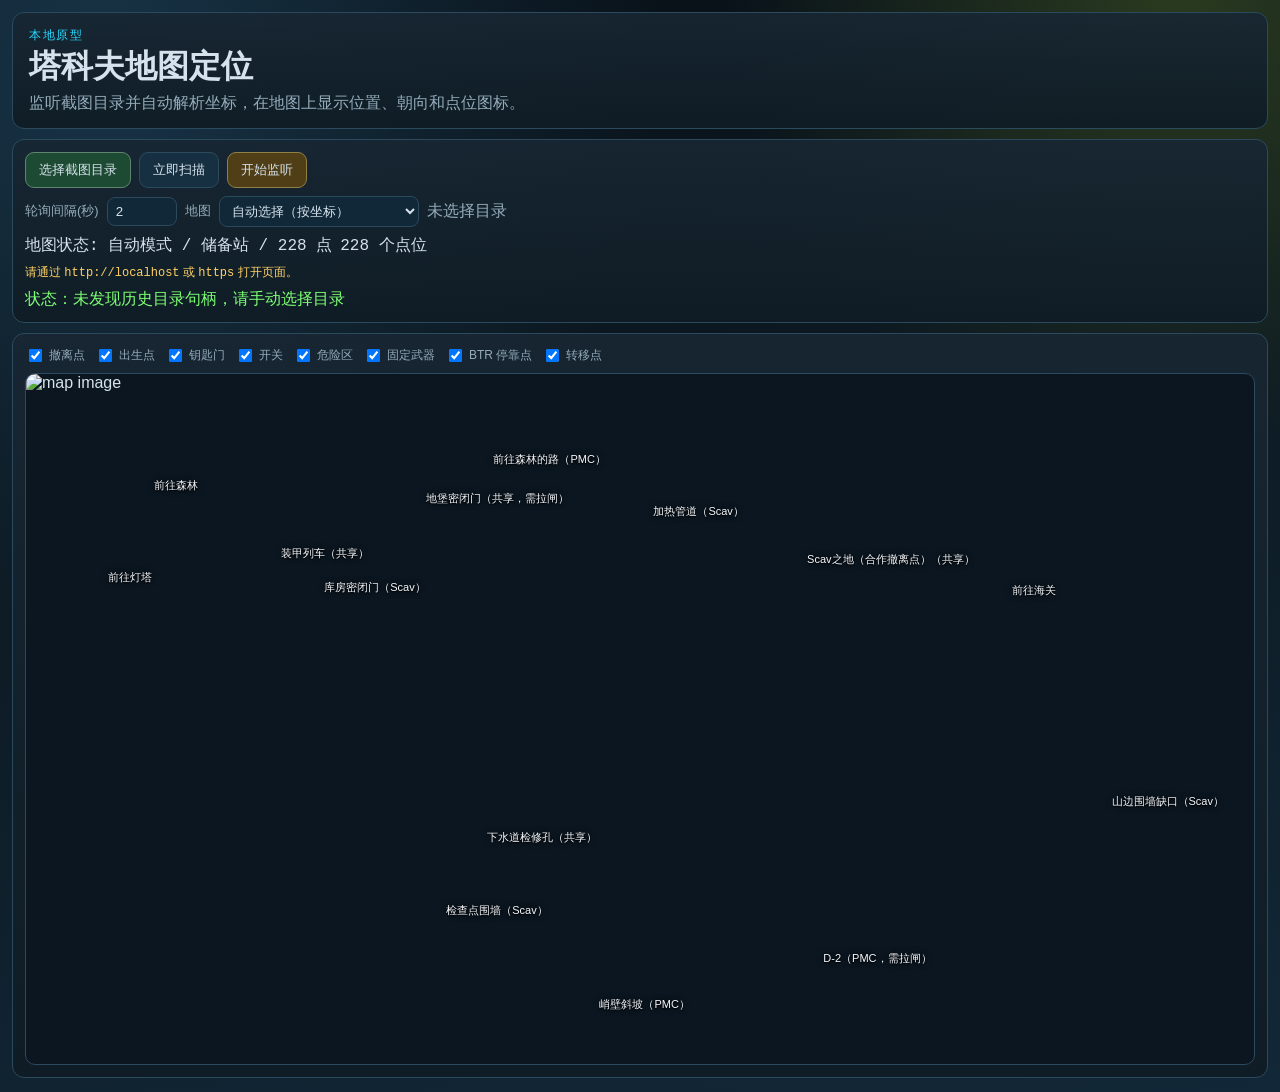
==== index.html @ 5690b66b "feat: add automated packaging and installer scripts" ====
<!doctype html>
<html lang="zh-CN">
  <head>
    <meta charset="UTF-8" />
    <meta name="viewport" content="width=device-width, initial-scale=1.0" />
    <title>塔科夫地图定位</title>
    <link rel="stylesheet" href="./styles.css" />
  </head>
  <body>
    <div class="backdrop"></div>
    <main class="app">
      <header class="hero panel">
        <p class="eyebrow">本地原型</p>
        <h1>塔科夫地图定位</h1>
        <p class="sub">监听截图目录并自动解析坐标，在地图上显示位置、朝向和点位图标。</p>
      </header>

      <section class="panel controls">
        <div class="control-row">
          <button id="pickDirBtn" class="btn btn-primary">选择截图目录</button>
          <button id="scanBtn" class="btn">立即扫描</button>
          <button id="watchBtn" class="btn btn-accent">开始监听</button>
        </div>
        <div class="control-row">
          <label class="interval-label" for="intervalInput">轮询间隔(秒)</label>
          <input id="intervalInput" class="interval-input" type="number" min="1" max="30" value="2" />
          <label class="interval-label" for="mapSelect">地图</label>
          <select id="mapSelect"></select>
          <span id="dirLabel" class="dir-label">未选择目录</span>
        </div>
        <div class="control-row">
          <span id="mapStatus" class="mono">地图状态：未加载</span>
          <span id="poiCount" class="mono">0 个点位</span>
        </div>
        <p class="hint">请通过 <code>http://localhost</code> 或 <code>https</code> 打开页面。</p>
        <p id="status" class="status">状态：等待初始化</p>
      </section>

      <section class="panel live-map-panel">
        <div class="overlay-controls">
          <label><input id="toggleExtracts" type="checkbox" checked /> 撤离点</label>
          <label><input id="toggleSpawns" type="checkbox" checked /> 出生点</label>
          <label><input id="toggleLocks" type="checkbox" checked /> 钥匙门</label>
          <label><input id="toggleSwitches" type="checkbox" checked /> 开关</label>
          <label><input id="toggleHazards" type="checkbox" checked /> 危险区</label>
          <label><input id="toggleStationary" type="checkbox" checked /> 固定武器</label>
          <label><input id="toggleBtr" type="checkbox" checked /> BTR 停靠点</label>
          <label><input id="toggleTransits" type="checkbox" checked /> 转移点</label>
        </div>

        <div class="map-viewport" id="mapViewport">
          <img id="mapImage" alt="map image" />
          <div id="poiLayer" class="poi-layer"></div>
          <div id="mapMarker" class="map-marker"></div>
          <div id="mapArrow" class="map-arrow"></div>
          <div id="mapNoData" class="map-no-data">暂无地图数据</div>
        </div>
      </section>
    </main>

    <script type="module" src="./app.js"></script>
  </body>
</html>
---- styles.css ----
:root {
  --bg-0: #081017;
  --bg-1: #0d1b24;
  --bg-2: #122737;
  --line: #2b4a5d;
  --text: #d6e3ed;
  --muted: #94acba;
  --accent: #7dff73;
  --accent-2: #2ad9ff;
  --warn: #ffd166;
  --danger: #ff6b6b;
}

* {
  box-sizing: border-box;
}

html,
body {
  margin: 0;
  min-height: 100%;
  background: radial-gradient(circle at 8% 6%, #183447 0%, transparent 36%),
    radial-gradient(circle at 92% 0%, #2a3a1f 0%, transparent 28%),
    linear-gradient(170deg, var(--bg-0), var(--bg-1) 46%, var(--bg-2));
  color: var(--text);
  font-family: "Segoe UI", "PingFang SC", "Microsoft YaHei", sans-serif;
}

code,
.mono {
  font-family: "Cascadia Mono", "Consolas", monospace;
}

.backdrop {
  position: fixed;
  inset: 0;
  pointer-events: none;
  background-image: linear-gradient(transparent 94%, rgba(255, 255, 255, 0.03) 100%);
  background-size: 100% 4px;
  opacity: 0.2;
}

.app {
  width: min(1600px, calc(100% - 24px));
  margin: 12px auto 14px;
  display: grid;
  gap: 10px;
}

.panel {
  border: 1px solid var(--line);
  border-radius: 12px;
  background: linear-gradient(180deg, rgba(23, 38, 50, 0.92), rgba(15, 28, 37, 0.95));
  padding: 12px;
}

.hero {
  padding: 14px 16px;
}

.eyebrow {
  margin: 0 0 4px;
  letter-spacing: 0.14em;
  text-transform: uppercase;
  font-size: 12px;
  color: var(--accent-2);
}

.hero h1 {
  margin: 0;
  font-size: clamp(20px, 2.6vw, 32px);
  line-height: 1.15;
}

.sub {
  margin: 8px 0 0;
  color: var(--muted);
}

.controls {
  display: grid;
  gap: 8px;
}

.control-row {
  display: flex;
  flex-wrap: wrap;
  gap: 8px;
  align-items: center;
}

.btn {
  border: 1px solid var(--line);
  border-radius: 9px;
  color: var(--text);
  background: #173041;
  padding: 8px 13px;
  cursor: pointer;
  transition: transform 0.18s ease, border-color 0.18s ease, background 0.18s ease;
}

.btn:hover {
  transform: translateY(-1px);
  border-color: #4d7288;
  background: #1d3d52;
}

.btn-primary {
  border-color: #5f856f;
  background: #1d4a33;
}

.btn-accent {
  border-color: #8f8045;
  background: #4f3e16;
}

.interval-label {
  color: var(--muted);
  font-size: 13px;
}

.interval-input,
#mapSelect {
  border: 1px solid var(--line);
  background: #102838;
  color: var(--text);
  border-radius: 8px;
  padding: 6px 8px;
}

.interval-input {
  width: 70px;
}

#mapSelect {
  min-width: 200px;
}

.dir-label {
  color: var(--muted);
  word-break: break-all;
}

.hint {
  margin: 0;
  color: var(--warn);
  font-size: 12px;
}

.status {
  margin: 0;
  color: var(--accent);
}

.live-map-panel {
  display: grid;
  gap: 8px;
}

.overlay-controls {
  display: flex;
  gap: 10px;
  align-items: center;
  flex-wrap: wrap;
  font-size: 12px;
  color: var(--muted);
}

.overlay-controls label {
  display: inline-flex;
  align-items: center;
  gap: 4px;
}

.map-viewport {
  position: relative;
  border: 1px solid var(--line);
  border-radius: 10px;
  overflow: hidden;
  width: 100%;
  aspect-ratio: 16 / 9;
  background: #0b1620;
}

#mapImage {
  width: 100%;
  height: 100%;
  display: block;
  object-fit: fill;
}

.poi-layer {
  position: absolute;
  inset: 0;
}

.poi-wrap {
  position: absolute;
  transform: translate(-50%, -50%);
  pointer-events: auto;
  z-index: 3;
}

.poi {
  width: 26px;
  height: 26px;
  background-size: contain;
  background-repeat: no-repeat;
  background-position: center;
  filter: drop-shadow(0 1px 2px rgba(0, 0, 0, 0.85));
  opacity: 0.98;
}

.poi.poi-small {
  width: 21px;
  height: 21px;
}

.poi-name {
  position: absolute;
  left: 50%;
  top: 27px;
  transform: translateX(-50%);
  white-space: nowrap;
  font-size: 11px;
  line-height: 1.2;
  color: #f5f8fc;
  text-shadow: 0 1px 1px #000, 0 0 6px #000;
  pointer-events: none;
}

.map-no-data {
  position: absolute;
  inset: 0;
  display: grid;
  place-content: center;
  color: var(--muted);
  background: linear-gradient(180deg, rgba(10, 22, 33, 0.65), rgba(10, 22, 33, 0.28));
  z-index: 5;
}

.map-marker,
.map-arrow {
  position: absolute;
  transform: translate(-50%, -50%);
  pointer-events: none;
  display: none;
  z-index: 4;
}

.map-marker {
  width: 20px;
  height: 20px;
  border-radius: 50%;
  background: #7dff73;
  border: 2px solid #0b1a0f;
  box-shadow: 0 0 0 2px rgba(125, 255, 115, 0.35);
}

.map-arrow {
  width: 0;
  height: 0;
  border-left: 10px solid transparent;
  border-right: 10px solid transparent;
  border-bottom: 28px solid #ffcc66;
  filter: drop-shadow(0 1px 4px rgba(0, 0, 0, 0.6));
}

@media (max-width: 980px) {
  .app {
    width: calc(100% - 14px);
    margin: 8px auto 10px;
    gap: 8px;
  }

  .panel {
    padding: 10px;
  }

  .poi {
    width: 24px;
    height: 24px;
  }

  .poi.poi-small {
    width: 19px;
    height: 19px;
  }

  .poi-name {
    font-size: 10px;
  }
}
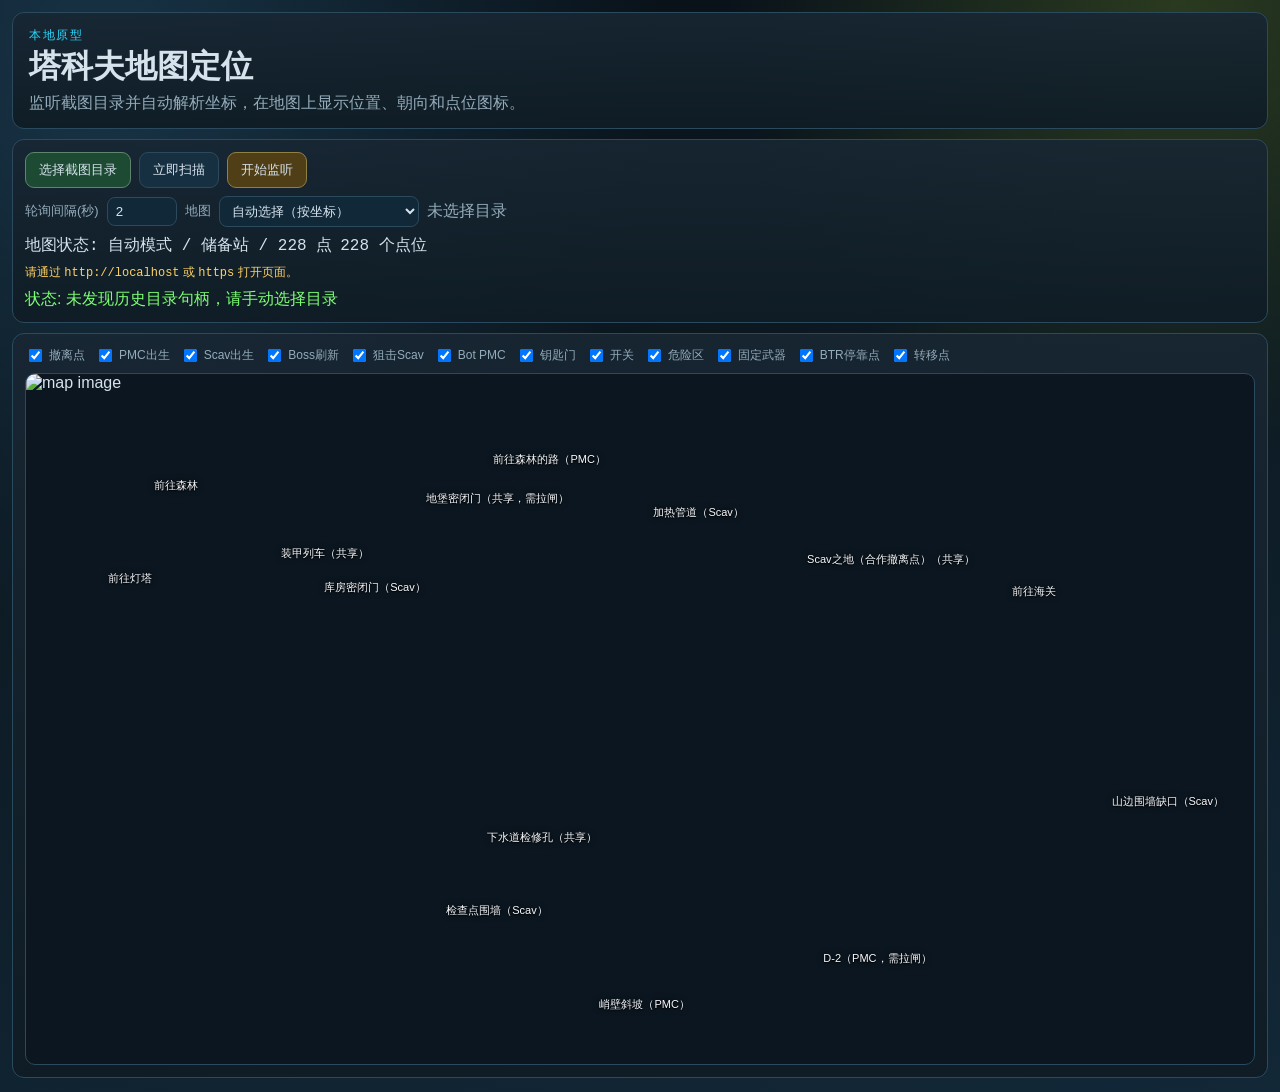
==== commit cd70b3e2: "chore: keep latest toolset and installer pipeline" ====
--- a/index.html
+++ b/index.html
@@ -29,30 +29,36 @@
           <span id="dirLabel" class="dir-label">未选择目录</span>
         </div>
         <div class="control-row">
-          <span id="mapStatus" class="mono">地图状态：未加载</span>
+          <span id="mapStatus" class="mono">地图状态: 未加载</span>
           <span id="poiCount" class="mono">0 个点位</span>
         </div>
         <p class="hint">请通过 <code>http://localhost</code> 或 <code>https</code> 打开页面。</p>
-        <p id="status" class="status">状态：等待初始化</p>
+        <p id="status" class="status">状态: 等待初始化</p>
       </section>
 
       <section class="panel live-map-panel">
         <div class="overlay-controls">
           <label><input id="toggleExtracts" type="checkbox" checked /> 撤离点</label>
-          <label><input id="toggleSpawns" type="checkbox" checked /> 出生点</label>
+          <label><input id="toggleSpawnPmc" type="checkbox" checked /> PMC出生</label>
+          <label><input id="toggleSpawnScav" type="checkbox" checked /> Scav出生</label>
+          <label><input id="toggleSpawnBoss" type="checkbox" checked /> Boss刷新</label>
+          <label><input id="toggleSpawnSniper" type="checkbox" checked /> 狙击Scav</label>
+          <label><input id="toggleSpawnRogue" type="checkbox" checked /> Bot PMC</label>
           <label><input id="toggleLocks" type="checkbox" checked /> 钥匙门</label>
           <label><input id="toggleSwitches" type="checkbox" checked /> 开关</label>
           <label><input id="toggleHazards" type="checkbox" checked /> 危险区</label>
           <label><input id="toggleStationary" type="checkbox" checked /> 固定武器</label>
-          <label><input id="toggleBtr" type="checkbox" checked /> BTR 停靠点</label>
+          <label><input id="toggleBtr" type="checkbox" checked /> BTR停靠点</label>
           <label><input id="toggleTransits" type="checkbox" checked /> 转移点</label>
         </div>
 
         <div class="map-viewport" id="mapViewport">
-          <img id="mapImage" alt="map image" />
-          <div id="poiLayer" class="poi-layer"></div>
-          <div id="mapMarker" class="map-marker"></div>
-          <div id="mapArrow" class="map-arrow"></div>
+          <div id="mapCanvas" class="map-canvas">
+            <img id="mapImage" alt="map image" />
+            <div id="poiLayer" class="poi-layer"></div>
+            <div id="mapMarker" class="map-marker"></div>
+            <div id="mapArrow" class="map-arrow"></div>
+          </div>
           <div id="mapNoData" class="map-no-data">暂无地图数据</div>
         </div>
       </section>
--- a/styles.css
+++ b/styles.css
@@ -181,6 +181,24 @@
   width: 100%;
   aspect-ratio: 16 / 9;
   background: #0b1620;
+  touch-action: none;
+  cursor: default;
+  user-select: none;
+}
+
+.map-viewport.can-drag {
+  cursor: grab;
+}
+
+.map-viewport.is-dragging {
+  cursor: grabbing;
+}
+
+.map-canvas {
+  position: absolute;
+  inset: 0;
+  transform-origin: 0 0;
+  will-change: transform;
 }
 
 #mapImage {
@@ -188,6 +206,7 @@
   height: 100%;
   display: block;
   object-fit: fill;
+  -webkit-user-drag: none;
 }
 
 .poi-layer {
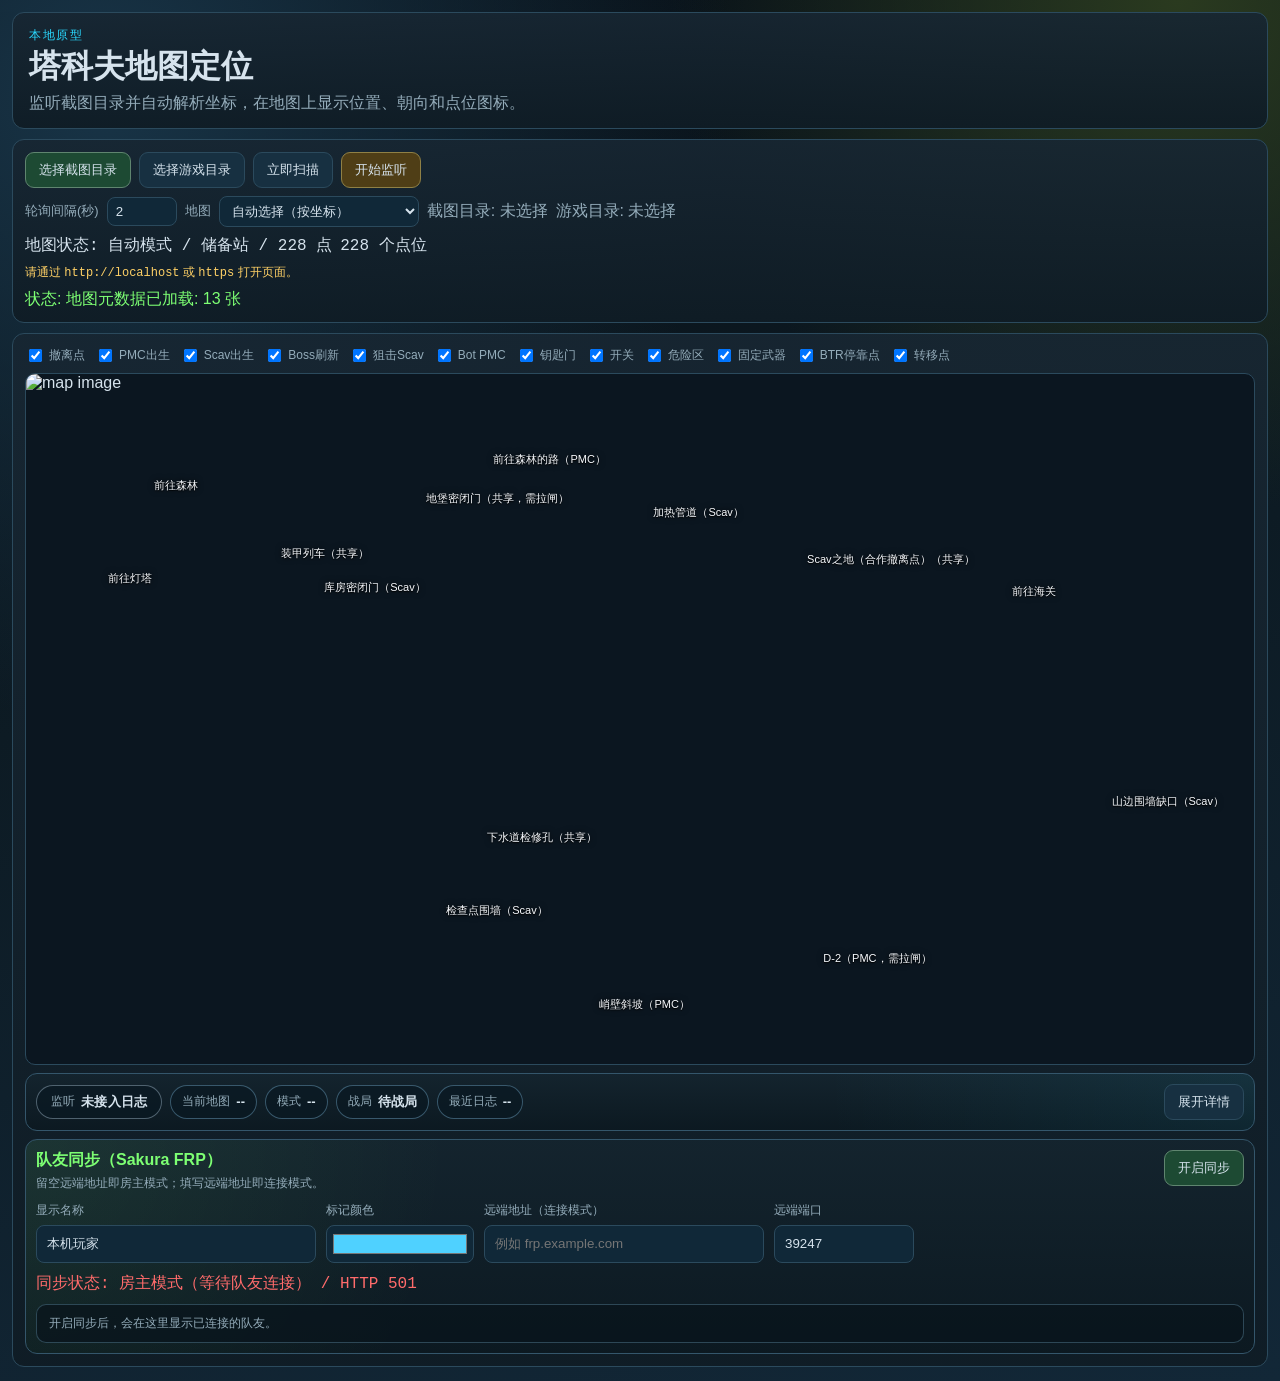
==== commit e30d9922: "feat: update app and bundle embedded runtime" ====
--- a/index.html
+++ b/index.html
@@ -18,6 +18,7 @@
       <section class="panel controls">
         <div class="control-row">
           <button id="pickDirBtn" class="btn btn-primary">选择截图目录</button>
+          <button id="pickGameDirBtn" class="btn">选择游戏目录</button>
           <button id="scanBtn" class="btn">立即扫描</button>
           <button id="watchBtn" class="btn btn-accent">开始监听</button>
         </div>
@@ -26,7 +27,8 @@
           <input id="intervalInput" class="interval-input" type="number" min="1" max="30" value="2" />
           <label class="interval-label" for="mapSelect">地图</label>
           <select id="mapSelect"></select>
-          <span id="dirLabel" class="dir-label">未选择目录</span>
+          <span id="dirLabel" class="dir-label">截图目录: 未选择</span>
+          <span id="gameDirLabel" class="dir-label">游戏目录: 未选择</span>
         </div>
         <div class="control-row">
           <span id="mapStatus" class="mono">地图状态: 未加载</span>
@@ -56,11 +58,72 @@
           <div id="mapCanvas" class="map-canvas">
             <img id="mapImage" alt="map image" />
             <div id="poiLayer" class="poi-layer"></div>
+            <div id="peerLayer" class="peer-layer"></div>
             <div id="mapMarker" class="map-marker"></div>
             <div id="mapArrow" class="map-arrow"></div>
+            <div id="mapSelfName" class="map-self-name"></div>
           </div>
           <div id="mapNoData" class="map-no-data">暂无地图数据</div>
         </div>
+
+        <section id="raidInfoBar" class="raid-info-bar panel panel-inner">
+          <div class="raid-info-summary-wrap">
+            <div id="raidSummary" class="raid-info-summary"></div>
+            <button id="raidToggleBtn" class="btn raid-toggle-btn" type="button" aria-expanded="false">
+              展开详情
+            </button>
+          </div>
+          <div id="raidDetails" class="raid-info-details" hidden>
+            <div class="raid-info-grid">
+              <section class="raid-card">
+                <h2>当前战局</h2>
+                <div id="raidCurrentInfo" class="raid-detail-list"></div>
+              </section>
+              <section class="raid-card">
+                <h2>关键计时</h2>
+                <div id="raidTimingInfo" class="raid-detail-list"></div>
+              </section>
+              <section class="raid-card raid-events-card">
+                <h2>最近事件</h2>
+                <div id="raidEvents" class="raid-events"></div>
+              </section>
+            </div>
+          </div>
+        </section>
+
+        <section id="syncPanel" class="sync-panel panel panel-inner">
+          <div class="sync-panel-head">
+            <div>
+              <h2>队友同步（Sakura FRP）</h2>
+              <p class="sync-panel-sub">留空远端地址即房主模式；填写远端地址即连接模式。</p>
+            </div>
+            <button id="syncToggleBtn" class="btn btn-primary" type="button">开启同步</button>
+          </div>
+          <div class="sync-panel-controls">
+            <label class="sync-field">
+              <span>显示名称</span>
+              <input id="syncNameInput" type="text" maxlength="24" placeholder="输入你的名称" />
+            </label>
+            <label class="sync-field sync-field-color">
+              <span>标记颜色</span>
+              <input id="syncColorInput" type="color" value="#4fd1ff" />
+            </label>
+            <label class="sync-field">
+              <span>远端地址（连接模式）</span>
+              <input id="syncRemoteHostInput" type="text" maxlength="128" placeholder="例如 frp.example.com" />
+            </label>
+            <label class="sync-field sync-field-port">
+              <span>远端端口</span>
+              <input id="syncRemotePortInput" type="number" min="1" max="65535" value="39247" />
+            </label>
+          </div>
+          <div class="sync-panel-status-row">
+            <span id="syncStatus" class="mono">同步状态: 未开启</span>
+          </div>
+          <div id="syncPeerList" class="sync-peer-list">
+            <div class="sync-empty">暂无队友在线</div>
+          </div>
+        </section>
       </section>
     </main>
 
--- a/styles.css
+++ b/styles.css
@@ -158,6 +158,10 @@
   gap: 8px;
 }
 
+.panel-inner {
+  padding: 10px;
+}
+
 .overlay-controls {
   display: flex;
   gap: 10px;
@@ -214,6 +218,12 @@
   inset: 0;
 }
 
+.peer-layer {
+  position: absolute;
+  inset: 0;
+  pointer-events: none;
+}
+
 .poi-wrap {
   position: absolute;
   transform: translate(-50%, -50%);
@@ -265,25 +275,397 @@
   transform: translate(-50%, -50%);
   pointer-events: none;
   display: none;
+  z-index: 5;
+}
+
+.map-self-name {
+  position: absolute;
+  transform: translate(-50%, 0);
+  display: none;
+  z-index: 6;
+  padding: 2px 8px;
+  border-radius: 999px;
+  background: rgba(7, 18, 26, 0.84);
+  border: 1px solid rgba(125, 147, 162, 0.4);
+  color: #f5f8fc;
+  font-size: 11px;
+  line-height: 1.2;
+  white-space: nowrap;
+  text-shadow: 0 1px 1px #000;
+}
+
+.map-marker {
+  width: 24px;
+  height: 24px;
+  border-radius: 50%;
+  background: var(--player-marker-color, #7dff73);
+  border: 2px solid #0b1a0f;
+  box-shadow: 0 0 0 3px var(--player-marker-glow, rgba(125, 255, 115, 0.35));
+}
+
+.map-arrow {
+  width: 0;
+  height: 0;
+  border-left: 11px solid transparent;
+  border-right: 11px solid transparent;
+  border-bottom: 30px solid var(--player-arrow-color, #ffcc66);
+  filter: drop-shadow(0 1px 4px rgba(0, 0, 0, 0.6));
+}
+
+.peer-wrap {
+  position: absolute;
+  transform: translate(-50%, -50%);
   z-index: 4;
 }
 
-.map-marker {
-  width: 20px;
-  height: 20px;
+.peer-marker {
+  width: 22px;
+  height: 22px;
   border-radius: 50%;
-  background: #7dff73;
-  border: 2px solid #0b1a0f;
-  box-shadow: 0 0 0 2px rgba(125, 255, 115, 0.35);
-}
-
-.map-arrow {
+  border: 2px solid rgba(8, 16, 23, 0.95);
+  box-shadow: 0 0 0 3px rgba(255, 255, 255, 0.16);
+}
+
+.peer-arrow {
+  position: absolute;
+  left: 50%;
+  top: 50%;
   width: 0;
   height: 0;
   border-left: 10px solid transparent;
   border-right: 10px solid transparent;
-  border-bottom: 28px solid #ffcc66;
-  filter: drop-shadow(0 1px 4px rgba(0, 0, 0, 0.6));
+  border-bottom: 26px solid currentColor;
+  transform-origin: 50% 64%;
+  filter: drop-shadow(0 1px 3px rgba(0, 0, 0, 0.72));
+}
+
+.peer-name {
+  position: absolute;
+  left: 50%;
+  top: 30px;
+  transform: translateX(-50%);
+  padding: 2px 8px;
+  border-radius: 999px;
+  background: rgba(7, 18, 26, 0.84);
+  border: 1px solid rgba(125, 147, 162, 0.36);
+  color: #f5f8fc;
+  font-size: 11px;
+  line-height: 1.25;
+  white-space: nowrap;
+  text-shadow: 0 1px 1px #000;
+}
+
+.raid-info-bar {
+  display: grid;
+  gap: 10px;
+  border-color: #34566b;
+  background:
+    radial-gradient(circle at top right, rgba(42, 217, 255, 0.08), transparent 35%),
+    linear-gradient(180deg, rgba(20, 36, 46, 0.96), rgba(12, 25, 33, 0.98));
+}
+
+.raid-info-summary-wrap {
+  display: flex;
+  align-items: center;
+  gap: 10px;
+  justify-content: space-between;
+}
+
+.raid-info-summary {
+  display: flex;
+  flex: 1;
+  flex-wrap: wrap;
+  gap: 8px;
+}
+
+.raid-pill {
+  display: inline-flex;
+  align-items: center;
+  gap: 6px;
+  min-height: 34px;
+  padding: 7px 11px;
+  border: 1px solid rgba(71, 110, 132, 0.75);
+  border-radius: 999px;
+  background: rgba(10, 25, 34, 0.68);
+  color: var(--text);
+}
+
+.raid-pill-label {
+  color: var(--muted);
+  font-size: 12px;
+}
+
+.raid-pill-value {
+  font-size: 13px;
+  font-weight: 600;
+}
+
+.raid-pill-status {
+  padding-inline: 14px;
+}
+
+.raid-pill-status .raid-pill-value {
+  letter-spacing: 0.02em;
+}
+
+.raid-info-bar.status-not-connected .raid-pill-status {
+  border-color: rgba(125, 147, 162, 0.6);
+}
+
+.raid-info-bar.status-listening .raid-pill-status {
+  border-color: rgba(42, 217, 255, 0.7);
+  box-shadow: inset 0 0 0 1px rgba(42, 217, 255, 0.18);
+}
+
+.raid-info-bar.status-active .raid-pill-status {
+  border-color: rgba(125, 255, 115, 0.75);
+  box-shadow: inset 0 0 0 1px rgba(125, 255, 115, 0.2);
+}
+
+.raid-info-bar.status-ended .raid-pill-status {
+  border-color: rgba(255, 209, 102, 0.75);
+  box-shadow: inset 0 0 0 1px rgba(255, 209, 102, 0.2);
+}
+
+.raid-info-bar.status-error .raid-pill-status {
+  border-color: rgba(255, 107, 107, 0.8);
+  box-shadow: inset 0 0 0 1px rgba(255, 107, 107, 0.2);
+}
+
+.raid-toggle-btn {
+  white-space: nowrap;
+}
+
+.raid-info-details {
+  border-top: 1px solid rgba(58, 88, 105, 0.7);
+  padding-top: 10px;
+}
+
+.raid-info-grid {
+  display: grid;
+  gap: 10px;
+  grid-template-columns: repeat(3, minmax(0, 1fr));
+}
+
+.raid-card {
+  min-width: 0;
+  border: 1px solid rgba(51, 79, 94, 0.88);
+  border-radius: 10px;
+  padding: 12px;
+  background: rgba(10, 21, 29, 0.78);
+}
+
+.raid-card h2 {
+  margin: 0 0 10px;
+  font-size: 14px;
+  color: var(--accent-2);
+}
+
+.raid-detail-list {
+  display: grid;
+  gap: 9px;
+}
+
+.raid-detail-row {
+  display: flex;
+  justify-content: space-between;
+  gap: 14px;
+  border-bottom: 1px dashed rgba(62, 91, 107, 0.55);
+  padding-bottom: 6px;
+}
+
+.raid-detail-row:last-child {
+  border-bottom: 0;
+  padding-bottom: 0;
+}
+
+.raid-detail-label {
+  color: var(--muted);
+  font-size: 12px;
+}
+
+.raid-detail-value {
+  color: var(--text);
+  font-size: 13px;
+  text-align: right;
+  word-break: break-word;
+}
+
+.raid-events-card {
+  grid-column: span 1;
+}
+
+.raid-events {
+  display: grid;
+  gap: 8px;
+}
+
+.raid-event {
+  display: grid;
+  gap: 4px;
+  border-left: 2px solid rgba(42, 217, 255, 0.6);
+  padding-left: 10px;
+}
+
+.raid-event-head {
+  display: flex;
+  align-items: baseline;
+  justify-content: space-between;
+  gap: 10px;
+}
+
+.raid-event-title {
+  color: #f5f8fc;
+  font-size: 13px;
+  font-weight: 600;
+}
+
+.raid-event-time {
+  color: var(--muted);
+  font-size: 11px;
+  white-space: nowrap;
+}
+
+.raid-event-detail {
+  color: var(--muted);
+  font-size: 12px;
+  line-height: 1.45;
+  word-break: break-word;
+}
+
+.raid-empty {
+  color: var(--muted);
+  font-size: 12px;
+}
+
+.sync-panel {
+  display: grid;
+  gap: 10px;
+  border-color: #34566b;
+  background:
+    radial-gradient(circle at top left, rgba(125, 255, 115, 0.08), transparent 34%),
+    linear-gradient(180deg, rgba(20, 36, 46, 0.96), rgba(12, 25, 33, 0.98));
+}
+
+.sync-panel-head {
+  display: flex;
+  justify-content: space-between;
+  gap: 12px;
+  align-items: flex-start;
+}
+
+.sync-panel-head h2 {
+  margin: 0;
+  font-size: 16px;
+  color: var(--accent);
+}
+
+.sync-panel-sub {
+  margin: 4px 0 0;
+  color: var(--muted);
+  font-size: 12px;
+}
+
+.sync-panel-controls {
+  display: flex;
+  flex-wrap: wrap;
+  gap: 10px;
+}
+
+.sync-field {
+  display: grid;
+  gap: 6px;
+  min-width: min(280px, 100%);
+  color: var(--muted);
+  font-size: 12px;
+}
+
+.sync-field input {
+  border: 1px solid var(--line);
+  background: #102838;
+  color: var(--text);
+  border-radius: 8px;
+  padding: 8px 10px;
+  min-height: 38px;
+}
+
+.sync-field-color {
+  min-width: 148px;
+}
+
+.sync-field-color input {
+  padding: 4px;
+  width: 100%;
+}
+
+.sync-field-port {
+  min-width: 140px;
+}
+
+.sync-panel-status-row {
+  display: flex;
+  flex-wrap: wrap;
+  gap: 8px;
+  align-items: center;
+}
+
+.sync-peer-list {
+  display: grid;
+  gap: 8px;
+}
+
+.sync-peer-row,
+.sync-empty {
+  border: 1px solid rgba(51, 79, 94, 0.88);
+  border-radius: 10px;
+  background: rgba(10, 21, 29, 0.78);
+  padding: 10px 12px;
+}
+
+.sync-peer-row {
+  display: flex;
+  justify-content: space-between;
+  gap: 12px;
+  align-items: center;
+}
+
+.sync-peer-main {
+  display: flex;
+  gap: 10px;
+  align-items: center;
+  min-width: 0;
+}
+
+.sync-peer-swatch {
+  width: 16px;
+  height: 16px;
+  border-radius: 50%;
+  border: 1px solid rgba(255, 255, 255, 0.28);
+  flex: 0 0 auto;
+}
+
+.sync-peer-name-block {
+  display: grid;
+  gap: 2px;
+  min-width: 0;
+}
+
+.sync-peer-name {
+  font-size: 14px;
+  font-weight: 600;
+  color: #f5f8fc;
+}
+
+.sync-peer-meta,
+.sync-empty {
+  font-size: 12px;
+  color: var(--muted);
+}
+
+.sync-peer-side {
+  text-align: right;
+  font-size: 12px;
+  color: var(--muted);
 }
 
 @media (max-width: 980px) {
@@ -310,4 +692,49 @@
   .poi-name {
     font-size: 10px;
   }
-}
+
+  .peer-name {
+    font-size: 10px;
+  }
+
+  .map-self-name {
+    font-size: 10px;
+  }
+
+  .raid-info-summary-wrap {
+    flex-direction: column;
+    align-items: stretch;
+  }
+
+  .raid-toggle-btn {
+    width: 100%;
+  }
+
+  .raid-info-grid {
+    grid-template-columns: 1fr;
+  }
+
+  .raid-detail-row,
+  .raid-event-head {
+    flex-direction: column;
+    align-items: flex-start;
+  }
+
+  .raid-detail-value {
+    text-align: left;
+  }
+
+  .sync-panel-head,
+  .sync-peer-row {
+    flex-direction: column;
+    align-items: stretch;
+  }
+
+  .sync-field {
+    min-width: 100%;
+  }
+
+  .sync-peer-side {
+    text-align: left;
+  }
+}
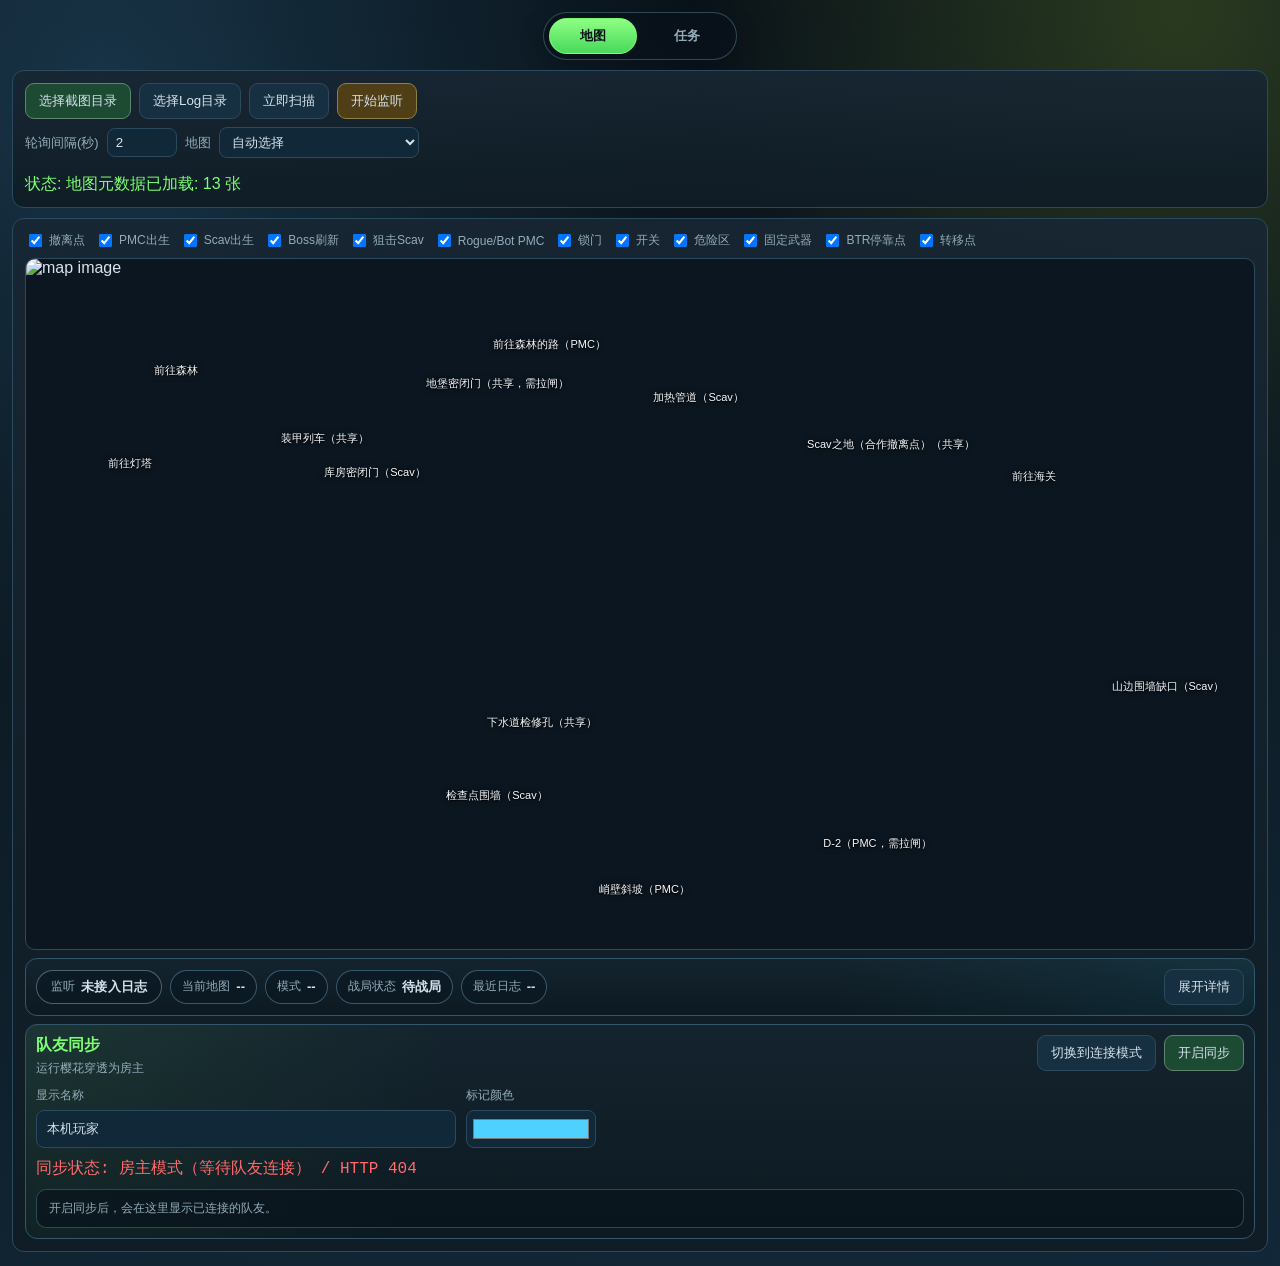
==== commit fb51a591: "add core webmap features" ====
--- a/index.html
+++ b/index.html
@@ -9,122 +9,160 @@
   <body>
     <div class="backdrop"></div>
     <main class="app">
-      <header class="hero panel">
-        <p class="eyebrow">本地原型</p>
-        <h1>塔科夫地图定位</h1>
-        <p class="sub">监听截图目录并自动解析坐标，在地图上显示位置、朝向和点位图标。</p>
-      </header>
+      <nav class="main-tabs" aria-label="主功能切换">
+        <button id="mapTabBtn" class="main-tab is-active" type="button" data-view="map">地图</button>
+        <button id="taskTabBtn" class="main-tab" type="button" data-view="tasks">任务</button>
+      </nav>
 
-      <section class="panel controls">
-        <div class="control-row">
-          <button id="pickDirBtn" class="btn btn-primary">选择截图目录</button>
-          <button id="pickGameDirBtn" class="btn">选择游戏目录</button>
-          <button id="scanBtn" class="btn">立即扫描</button>
-          <button id="watchBtn" class="btn btn-accent">开始监听</button>
-        </div>
-        <div class="control-row">
-          <label class="interval-label" for="intervalInput">轮询间隔(秒)</label>
-          <input id="intervalInput" class="interval-input" type="number" min="1" max="30" value="2" />
-          <label class="interval-label" for="mapSelect">地图</label>
-          <select id="mapSelect"></select>
-          <span id="dirLabel" class="dir-label">截图目录: 未选择</span>
-          <span id="gameDirLabel" class="dir-label">游戏目录: 未选择</span>
-        </div>
-        <div class="control-row">
-          <span id="mapStatus" class="mono">地图状态: 未加载</span>
-          <span id="poiCount" class="mono">0 个点位</span>
-        </div>
-        <p class="hint">请通过 <code>http://localhost</code> 或 <code>https</code> 打开页面。</p>
-        <p id="status" class="status">状态: 等待初始化</p>
-      </section>
+      <div id="mapView" class="app-view">
+        <section class="panel controls">
+          <div class="control-row">
+            <button id="pickDirBtn" class="btn btn-primary">选择截图目录</button>
+            <button id="pickGameDirBtn" class="btn">选择Log目录</button>
+            <button id="scanBtn" class="btn">立即扫描</button>
+            <button id="watchBtn" class="btn btn-accent">开始监听</button>
+          </div>
+          <div class="control-row">
+            <label class="interval-label" for="intervalInput">轮询间隔(秒)</label>
+            <input id="intervalInput" class="interval-input" type="number" min="1" max="30" value="2" />
+            <label class="interval-label" for="mapSelect">地图</label>
+            <select id="mapSelect"></select>
+            <span id="dirLabel" class="dir-label">未选择</span>
+            <span id="gameDirLabel" class="dir-label">未选择</span>
+          </div>
+          <div class="control-row">
+            <span id="mapStatus" class="mono">地图状态: 未加载</span>
+            <span id="poiCount" class="mono">0 个点位</span>
+          </div>
+          <p id="status" class="status">状态: 等待初始化</p>
+        </section>
 
-      <section class="panel live-map-panel">
-        <div class="overlay-controls">
-          <label><input id="toggleExtracts" type="checkbox" checked /> 撤离点</label>
-          <label><input id="toggleSpawnPmc" type="checkbox" checked /> PMC出生</label>
-          <label><input id="toggleSpawnScav" type="checkbox" checked /> Scav出生</label>
-          <label><input id="toggleSpawnBoss" type="checkbox" checked /> Boss刷新</label>
-          <label><input id="toggleSpawnSniper" type="checkbox" checked /> 狙击Scav</label>
-          <label><input id="toggleSpawnRogue" type="checkbox" checked /> Bot PMC</label>
-          <label><input id="toggleLocks" type="checkbox" checked /> 钥匙门</label>
-          <label><input id="toggleSwitches" type="checkbox" checked /> 开关</label>
-          <label><input id="toggleHazards" type="checkbox" checked /> 危险区</label>
-          <label><input id="toggleStationary" type="checkbox" checked /> 固定武器</label>
-          <label><input id="toggleBtr" type="checkbox" checked /> BTR停靠点</label>
-          <label><input id="toggleTransits" type="checkbox" checked /> 转移点</label>
-        </div>
+        <section class="panel live-map-panel">
+          <div class="overlay-controls">
+            <label><input id="toggleExtracts" type="checkbox" checked /> 撤离点</label>
+            <label><input id="toggleSpawnPmc" type="checkbox" checked /> PMC出生</label>
+            <label><input id="toggleSpawnScav" type="checkbox" checked /> Scav出生</label>
+            <label><input id="toggleSpawnBoss" type="checkbox" checked /> Boss刷新</label>
+            <label><input id="toggleSpawnSniper" type="checkbox" checked /> 狙击Scav</label>
+            <label><input id="toggleSpawnRogue" type="checkbox" checked /> Rogue/Bot PMC</label>
+            <label><input id="toggleLocks" type="checkbox" checked /> 锁门</label>
+            <label><input id="toggleSwitches" type="checkbox" checked /> 开关</label>
+            <label><input id="toggleHazards" type="checkbox" checked /> 危险区</label>
+            <label><input id="toggleStationary" type="checkbox" checked /> 固定武器</label>
+            <label><input id="toggleBtr" type="checkbox" checked /> BTR停靠点</label>
+            <label><input id="toggleTransits" type="checkbox" checked /> 转移点</label>
+          </div>
 
-        <div class="map-viewport" id="mapViewport">
-          <div id="mapCanvas" class="map-canvas">
-            <img id="mapImage" alt="map image" />
-            <div id="poiLayer" class="poi-layer"></div>
-            <div id="peerLayer" class="peer-layer"></div>
-            <div id="mapMarker" class="map-marker"></div>
-            <div id="mapArrow" class="map-arrow"></div>
-            <div id="mapSelfName" class="map-self-name"></div>
+          <div class="map-viewport" id="mapViewport">
+            <div id="mapCanvas" class="map-canvas">
+              <img id="mapImage" alt="map image" />
+              <div id="poiLayer" class="poi-layer"></div>
+              <div id="peerLayer" class="peer-layer"></div>
+              <div id="mapMarker" class="map-marker"></div>
+              <div id="mapArrow" class="map-arrow"></div>
+              <div id="mapSelfName" class="map-self-name"></div>
+            </div>
+            <div id="mapNoData" class="map-no-data">暂无地图数据</div>
           </div>
-          <div id="mapNoData" class="map-no-data">暂无地图数据</div>
-        </div>
 
-        <section id="raidInfoBar" class="raid-info-bar panel panel-inner">
-          <div class="raid-info-summary-wrap">
-            <div id="raidSummary" class="raid-info-summary"></div>
-            <button id="raidToggleBtn" class="btn raid-toggle-btn" type="button" aria-expanded="false">
-              展开详情
-            </button>
-          </div>
-          <div id="raidDetails" class="raid-info-details" hidden>
-            <div class="raid-info-grid">
-              <section class="raid-card">
-                <h2>当前战局</h2>
-                <div id="raidCurrentInfo" class="raid-detail-list"></div>
-              </section>
-              <section class="raid-card">
-                <h2>关键计时</h2>
-                <div id="raidTimingInfo" class="raid-detail-list"></div>
-              </section>
-              <section class="raid-card raid-events-card">
-                <h2>最近事件</h2>
-                <div id="raidEvents" class="raid-events"></div>
-              </section>
+          <section id="raidInfoBar" class="raid-info-bar panel panel-inner">
+            <div class="raid-info-summary-wrap">
+              <div id="raidSummary" class="raid-info-summary"></div>
+              <button id="raidToggleBtn" class="btn raid-toggle-btn" type="button" aria-expanded="false">
+                展开详情
+              </button>
+            </div>
+            <div id="raidDetails" class="raid-info-details" hidden>
+              <div class="raid-info-grid">
+                <section class="raid-card">
+                  <h2>当前战局</h2>
+                  <div id="raidCurrentInfo" class="raid-detail-list"></div>
+                </section>
+                <section class="raid-card">
+                  <h2>关键计时</h2>
+                  <div id="raidTimingInfo" class="raid-detail-list"></div>
+                </section>
+                <section class="raid-card raid-events-card">
+                  <h2>最近事件</h2>
+                  <div id="raidEvents" class="raid-events"></div>
+                </section>
+              </div>
+            </div>
+          </section>
+
+          <section id="syncPanel" class="sync-panel panel panel-inner">
+            <div class="sync-panel-head">
+              <div>
+                <h2>队友同步</h2>
+                <p class="sync-panel-sub">运行樱花穿透为房主</p>
+              </div>
+              <div class="sync-panel-actions">
+                <button id="syncModeBtn" class="btn" type="button">切换到连接模式</button>
+                <button id="syncToggleBtn" class="btn btn-primary" type="button">开启同步</button>
+              </div>
+            </div>
+            <div class="sync-panel-controls">
+              <label class="sync-field">
+                <span>显示名称</span>
+                <input id="syncNameInput" type="text" maxlength="24" placeholder="输入你的名称" />
+              </label>
+              <label class="sync-field sync-field-color">
+                <span>标记颜色</span>
+                <input id="syncColorInput" type="color" value="#4fd1ff" />
+              </label>
+              <div id="syncRemoteGroup" class="sync-remote-group">
+                <label class="sync-field">
+                  <span>远端地址（连接模式）</span>
+                  <input id="syncRemoteHostInput" type="text" maxlength="128" placeholder="例如 frp.example.com" />
+                </label>
+                <label class="sync-field sync-field-port">
+                  <span>远端端口</span>
+                  <input id="syncRemotePortInput" type="number" min="1" max="65535" value="" placeholder="默认39247，可留空" />
+                </label>
+              </div>
+            </div>
+            <div class="sync-panel-status-row">
+              <span id="syncStatus" class="mono">同步状态: 未开启</span>
+            </div>
+            <div id="syncPeerList" class="sync-peer-list">
+              <div class="sync-empty">暂无队友在线</div>
+            </div>
+          </section>
+        </section>
+      </div>
+
+      <div id="taskView" class="app-view" hidden>
+        <section class="panel tasks-panel" aria-label="task video">
+          <div class="tasks-layout">
+            <aside class="task-sidebar" aria-label="商人列表">
+              <h2>商人任务</h2>
+              <div id="taskTraderList" class="task-trader-list"></div>
+            </aside>
+            <div class="task-video-pane">
+              <div id="taskVideoWrap" class="task-video-wrap">
+                <iframe
+                  id="taskVideoFrame"
+                  class="task-video-frame"
+                  src="https://player.bilibili.com/player.html?isOutside=true&aid=216381898&bvid=BV1na411T7rk&cid=786335492&p=1&quality=720p"
+                  title="Bilibili Task Video"
+                  scrolling="no"
+                  border="0"
+                  frameborder="no"
+                  framespacing="0"
+                  loading="lazy"
+                  allowfullscreen
+                  referrerpolicy="no-referrer-when-downgrade"
+                ></iframe>
+              </div>
+              <p id="taskVideoTip" class="task-video-tip">请用空格控制暂停播放 点击视频画面会跳转至b站</p>
+              <div id="taskLinkCard" class="task-link-card" hidden>
+                <p id="taskLinkTitle" class="task-link-title">当前任务链接</p>
+                <a id="taskLinkAnchor" class="task-link-anchor" href="#" target="_blank" rel="noopener noreferrer">打开任务链接</a>
+              </div>
             </div>
           </div>
         </section>
-
-        <section id="syncPanel" class="sync-panel panel panel-inner">
-          <div class="sync-panel-head">
-            <div>
-              <h2>队友同步（Sakura FRP）</h2>
-              <p class="sync-panel-sub">留空远端地址即房主模式；填写远端地址即连接模式。</p>
-            </div>
-            <button id="syncToggleBtn" class="btn btn-primary" type="button">开启同步</button>
-          </div>
-          <div class="sync-panel-controls">
-            <label class="sync-field">
-              <span>显示名称</span>
-              <input id="syncNameInput" type="text" maxlength="24" placeholder="输入你的名称" />
-            </label>
-            <label class="sync-field sync-field-color">
-              <span>标记颜色</span>
-              <input id="syncColorInput" type="color" value="#4fd1ff" />
-            </label>
-            <label class="sync-field">
-              <span>远端地址（连接模式）</span>
-              <input id="syncRemoteHostInput" type="text" maxlength="128" placeholder="例如 frp.example.com" />
-            </label>
-            <label class="sync-field sync-field-port">
-              <span>远端端口</span>
-              <input id="syncRemotePortInput" type="number" min="1" max="65535" value="39247" />
-            </label>
-          </div>
-          <div class="sync-panel-status-row">
-            <span id="syncStatus" class="mono">同步状态: 未开启</span>
-          </div>
-          <div id="syncPeerList" class="sync-peer-list">
-            <div class="sync-empty">暂无队友在线</div>
-          </div>
-        </section>
-      </section>
+      </div>
     </main>
 
     <script type="module" src="./app.js"></script>
--- a/styles.css
+++ b/styles.css
@@ -47,6 +47,282 @@
   gap: 10px;
 }
 
+.main-tabs {
+  display: inline-flex;
+  justify-self: center;
+  gap: 6px;
+  padding: 5px;
+  border: 1px solid rgba(51, 79, 94, 0.9);
+  border-radius: 999px;
+  background: rgba(8, 18, 26, 0.76);
+  box-shadow: 0 8px 24px rgba(0, 0, 0, 0.22);
+}
+
+.main-tab {
+  border: 1px solid transparent;
+  border-radius: 999px;
+  min-width: 88px;
+  padding: 8px 22px;
+  color: var(--muted);
+  background: transparent;
+  font-weight: 700;
+  cursor: pointer;
+  transition: background 0.2s ease, color 0.2s ease, border-color 0.2s ease, transform 0.2s ease;
+}
+
+.main-tab:hover {
+  color: var(--text);
+  background: rgba(42, 217, 255, 0.1);
+  transform: translateY(-1px);
+}
+
+.main-tab.is-active {
+  color: #081017;
+  border-color: rgba(125, 255, 115, 0.8);
+  background: linear-gradient(180deg, #8dff83, #49d85b);
+}
+
+.app-view {
+  display: grid;
+  gap: 10px;
+}
+
+.app-view.is-switch-enter {
+  animation: view-switch-enter 0.26s cubic-bezier(0.22, 0.61, 0.36, 1);
+}
+
+.app-view[hidden] {
+  display: none;
+}
+
+@keyframes view-switch-enter {
+  from {
+    opacity: 0;
+    transform: translateY(10px);
+    filter: saturate(0.9);
+  }
+  to {
+    opacity: 1;
+    transform: translateY(0);
+    filter: saturate(1);
+  }
+}
+
+@media (prefers-reduced-motion: reduce) {
+  .main-tab {
+    transition: none;
+  }
+
+  .app-view.is-switch-enter {
+    animation: none;
+  }
+}
+
+.tasks-panel {
+  display: grid;
+  gap: 12px;
+  align-content: start;
+  min-height: min(72vh, 720px);
+}
+
+.tasks-layout {
+  display: grid;
+  grid-template-columns: minmax(300px, 380px) minmax(0, 1fr);
+  gap: 18px;
+  align-items: start;
+}
+
+.task-sidebar {
+  border: 1px solid rgba(54, 84, 101, 0.92);
+  border-radius: 12px;
+  background: linear-gradient(180deg, rgba(14, 30, 41, 0.85), rgba(10, 22, 32, 0.92));
+  padding: 14px;
+  display: grid;
+  gap: 10px;
+  max-height: calc(100vh - 140px);
+  overflow-y: auto;
+  overscroll-behavior: contain;
+}
+
+.task-sidebar h2 {
+  margin: 0 0 4px;
+  font-size: 18px;
+  line-height: 1.2;
+  color: var(--accent);
+}
+
+.task-trader-list {
+  display: grid;
+  gap: 10px;
+}
+
+.task-trader-item {
+  border: 1px solid rgba(52, 80, 95, 0.9);
+  border-radius: 10px;
+  background: rgba(8, 18, 27, 0.78);
+  overflow: hidden;
+}
+
+.task-trader-item summary {
+  list-style: none;
+  cursor: pointer;
+  min-height: 52px;
+  padding: 13px 14px;
+  color: #d6e3ed;
+  font-size: 16px;
+  font-weight: 600;
+  display: flex;
+  align-items: center;
+  justify-content: space-between;
+}
+
+.task-trader-item summary::-webkit-details-marker {
+  display: none;
+}
+
+.task-trader-item summary::after {
+  content: "v";
+  color: #9dc4d8;
+  font-size: 15px;
+  transition: transform 0.2s ease;
+}
+
+.task-trader-item[open] summary::after {
+  transform: rotate(180deg);
+}
+
+.task-trader-empty {
+  padding: 0 14px 12px;
+  color: var(--muted);
+  font-size: 14px;
+}
+
+.task-trader-content {
+  display: grid;
+  gap: 6px;
+  padding: 0 10px 10px;
+}
+
+.task-link-btn {
+  width: 100%;
+  text-align: left;
+  border: 1px solid rgba(58, 89, 106, 0.88);
+  border-radius: 8px;
+  background: rgba(8, 19, 28, 0.78);
+  color: #cfe0ec;
+  padding: 9px 10px;
+  font-size: 13px;
+  cursor: pointer;
+}
+
+.task-link-btn:hover {
+  border-color: rgba(90, 141, 170, 0.9);
+  background: rgba(14, 33, 46, 0.92);
+}
+
+.task-link-btn.is-active {
+  border-color: rgba(125, 255, 115, 0.8);
+  background: rgba(36, 70, 49, 0.65);
+  color: #e9ffe8;
+}
+
+.task-video-wrap {
+  width: 100%;
+  max-width: 1280px;
+  margin: 0;
+  border: 1px solid rgba(62, 98, 122, 0.9);
+  border-radius: 12px;
+  overflow: hidden;
+  background: #000;
+  aspect-ratio: 16 / 9;
+}
+
+.task-video-pane {
+  display: grid;
+  gap: 8px;
+  align-content: start;
+  position: sticky;
+  top: 8px;
+  align-self: start;
+}
+
+.task-video-frame {
+  width: 100%;
+  height: 100%;
+  border: 0;
+  display: block;
+}
+
+.task-video-tip {
+  margin: 0;
+  color: var(--muted);
+  font-size: 12px;
+  line-height: 1.4;
+}
+
+.task-link-card {
+  border: 1px solid rgba(62, 98, 122, 0.9);
+  border-radius: 12px;
+  background: linear-gradient(180deg, rgba(12, 28, 40, 0.92), rgba(9, 20, 30, 0.96));
+  padding: 12px;
+  display: grid;
+  gap: 8px;
+  align-content: start;
+}
+
+.task-link-card[hidden] {
+  display: none !important;
+}
+
+.task-link-title {
+  margin: 0;
+  color: #d4e6f3;
+  font-size: 14px;
+  font-weight: 600;
+}
+
+.task-link-anchor {
+  color: #8fd8ff;
+  text-decoration: none;
+  font-size: 13px;
+  line-height: 1.4;
+  word-break: break-all;
+}
+
+.task-link-anchor:hover {
+  color: #c2ebff;
+  text-decoration: underline;
+}
+
+.task-video-link {
+  justify-self: center;
+  color: #8fd8ff;
+  text-decoration: none;
+  font-size: 13px;
+}
+
+.task-video-link:hover {
+  color: #c2ebff;
+  text-decoration: underline;
+}
+
+@media (max-width: 980px) {
+  body:not(.task-view-active) .tasks-layout {
+    grid-template-columns: 1fr;
+  }
+}
+
+@media (orientation: portrait) {
+  body.task-view-active {
+    overflow-x: auto;
+  }
+
+  body.task-view-active .app {
+    width: 1500px;
+    max-width: none;
+  }
+}
+
 .panel {
   border: 1px solid var(--line);
   border-radius: 12px;
@@ -138,8 +414,14 @@
 }
 
 .dir-label {
+  display: none;
   color: var(--muted);
   word-break: break-all;
+}
+
+#mapStatus,
+#poiCount {
+  display: none;
 }
 
 .hint {
@@ -552,6 +834,24 @@
   justify-content: space-between;
   gap: 12px;
   align-items: flex-start;
+  min-width: 0;
+}
+
+.sync-panel-head > div {
+  min-width: 0;
+}
+
+.sync-panel-actions {
+  display: flex;
+  gap: 8px;
+  align-items: center;
+  flex-wrap: wrap;
+  justify-content: flex-end;
+  min-width: 0;
+}
+
+.sync-panel-actions .btn {
+  min-width: 0;
 }
 
 .sync-panel-head h2 {
@@ -564,18 +864,66 @@
   margin: 4px 0 0;
   color: var(--muted);
   font-size: 12px;
+  overflow-wrap: anywhere;
 }
 
 .sync-panel-controls {
-  display: flex;
-  flex-wrap: wrap;
+  display: grid;
+  grid-template-columns: minmax(220px, 2fr) minmax(128px, 0.7fr) minmax(220px, 1.6fr) minmax(118px, 0.75fr);
   gap: 10px;
+  align-items: end;
+  min-width: 0;
+}
+
+.sync-remote-group {
+  display: contents;
+  min-width: 0;
+}
+
+.sync-remote-group[hidden] {
+  display: none;
+}
+
+.sync-panel[data-sync-mode="host"] .sync-panel-controls {
+  grid-template-columns: minmax(240px, 420px) 130px;
+  justify-content: start;
+}
+
+.sync-panel[data-sync-mode="host"] .sync-field:first-child {
+  width: 100%;
+  max-width: none;
+}
+
+.sync-panel[data-sync-mode="host"] .sync-field-color {
+  grid-column: 2;
+  width: 130px;
+  max-width: none;
+}
+
+.sync-panel[data-sync-mode="join"] .sync-field:first-child {
+  grid-column: 1;
+}
+
+.sync-panel[data-sync-mode="join"] .sync-field-color {
+  grid-column: 2;
+}
+
+.sync-panel[data-sync-mode="join"] .sync-remote-group .sync-field:not(.sync-field-port) {
+  grid-column: 3;
+}
+
+.sync-panel[data-sync-mode="join"] .sync-field-port {
+  grid-column: 4;
+}
+
+.sync-panel[data-sync-mode="join"] .sync-field {
+  width: 100%;
 }
 
 .sync-field {
   display: grid;
   gap: 6px;
-  min-width: min(280px, 100%);
+  min-width: 0;
   color: var(--muted);
   font-size: 12px;
 }
@@ -590,7 +938,7 @@
 }
 
 .sync-field-color {
-  min-width: 148px;
+  min-width: 0;
 }
 
 .sync-field-color input {
@@ -599,7 +947,7 @@
 }
 
 .sync-field-port {
-  min-width: 140px;
+  min-width: 0;
 }
 
 .sync-panel-status-row {
@@ -607,11 +955,18 @@
   flex-wrap: wrap;
   gap: 8px;
   align-items: center;
+  min-width: 0;
+}
+
+#syncStatus {
+  white-space: normal;
+  overflow-wrap: anywhere;
 }
 
 .sync-peer-list {
   display: grid;
   gap: 8px;
+  min-width: 0;
 }
 
 .sync-peer-row,
@@ -660,6 +1015,7 @@
 .sync-empty {
   font-size: 12px;
   color: var(--muted);
+  overflow-wrap: anywhere;
 }
 
 .sync-peer-side {
@@ -730,11 +1086,60 @@
     align-items: stretch;
   }
 
+  .sync-panel-actions {
+    display: grid;
+    grid-template-columns: 1fr;
+    width: 100%;
+  }
+
+  .sync-panel-actions .btn {
+    width: 100%;
+  }
+
+  .sync-panel-controls {
+    display: grid;
+    grid-template-columns: minmax(0, 1fr);
+    align-items: stretch;
+  }
+
   .sync-field {
+    flex-basis: 100%;
     min-width: 100%;
+  }
+
+  .sync-field-color,
+  .sync-field-port {
+    flex-basis: 100%;
+    width: 100%;
+  }
+
+  .sync-remote-group {
+    display: grid;
+    grid-template-columns: minmax(0, 1fr);
+    width: 100%;
+  }
+
+  .sync-remote-group[hidden] {
+    display: none;
   }
 
   .sync-peer-side {
     text-align: left;
   }
-}
+
+  body.task-view-active .app {
+    width: 1500px;
+    max-width: none;
+    margin: 12px auto 14px;
+    gap: 10px;
+  }
+
+  body.task-view-active .panel {
+    padding: 12px;
+  }
+
+  body.task-view-active .tasks-layout {
+    grid-template-columns: minmax(300px, 380px) minmax(0, 1fr);
+    gap: 18px;
+  }
+}
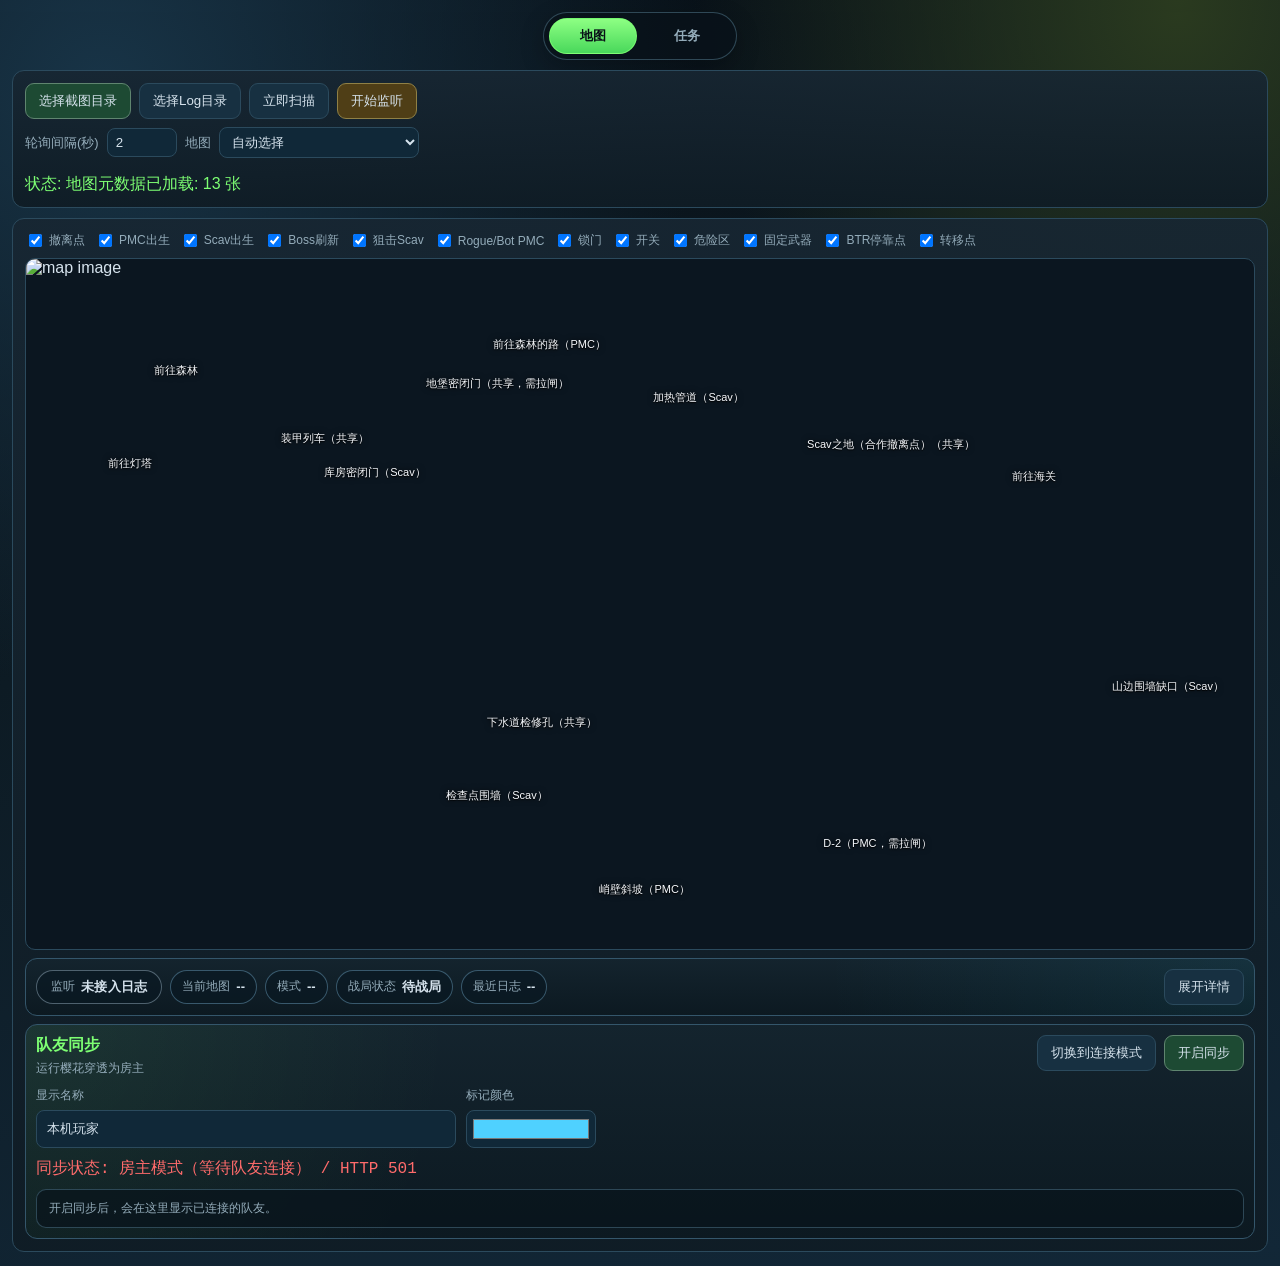
==== commit ed30cb66: "require sync remote port" ====
--- a/index.html
+++ b/index.html
@@ -117,7 +117,7 @@
                 </label>
                 <label class="sync-field sync-field-port">
                   <span>远端端口</span>
-                  <input id="syncRemotePortInput" type="number" min="1" max="65535" value="" placeholder="默认39247，可留空" />
+                  <input id="syncRemotePortInput" type="number" min="1" max="65535" value="" placeholder="填写樱花远端端口" />
                 </label>
               </div>
             </div>
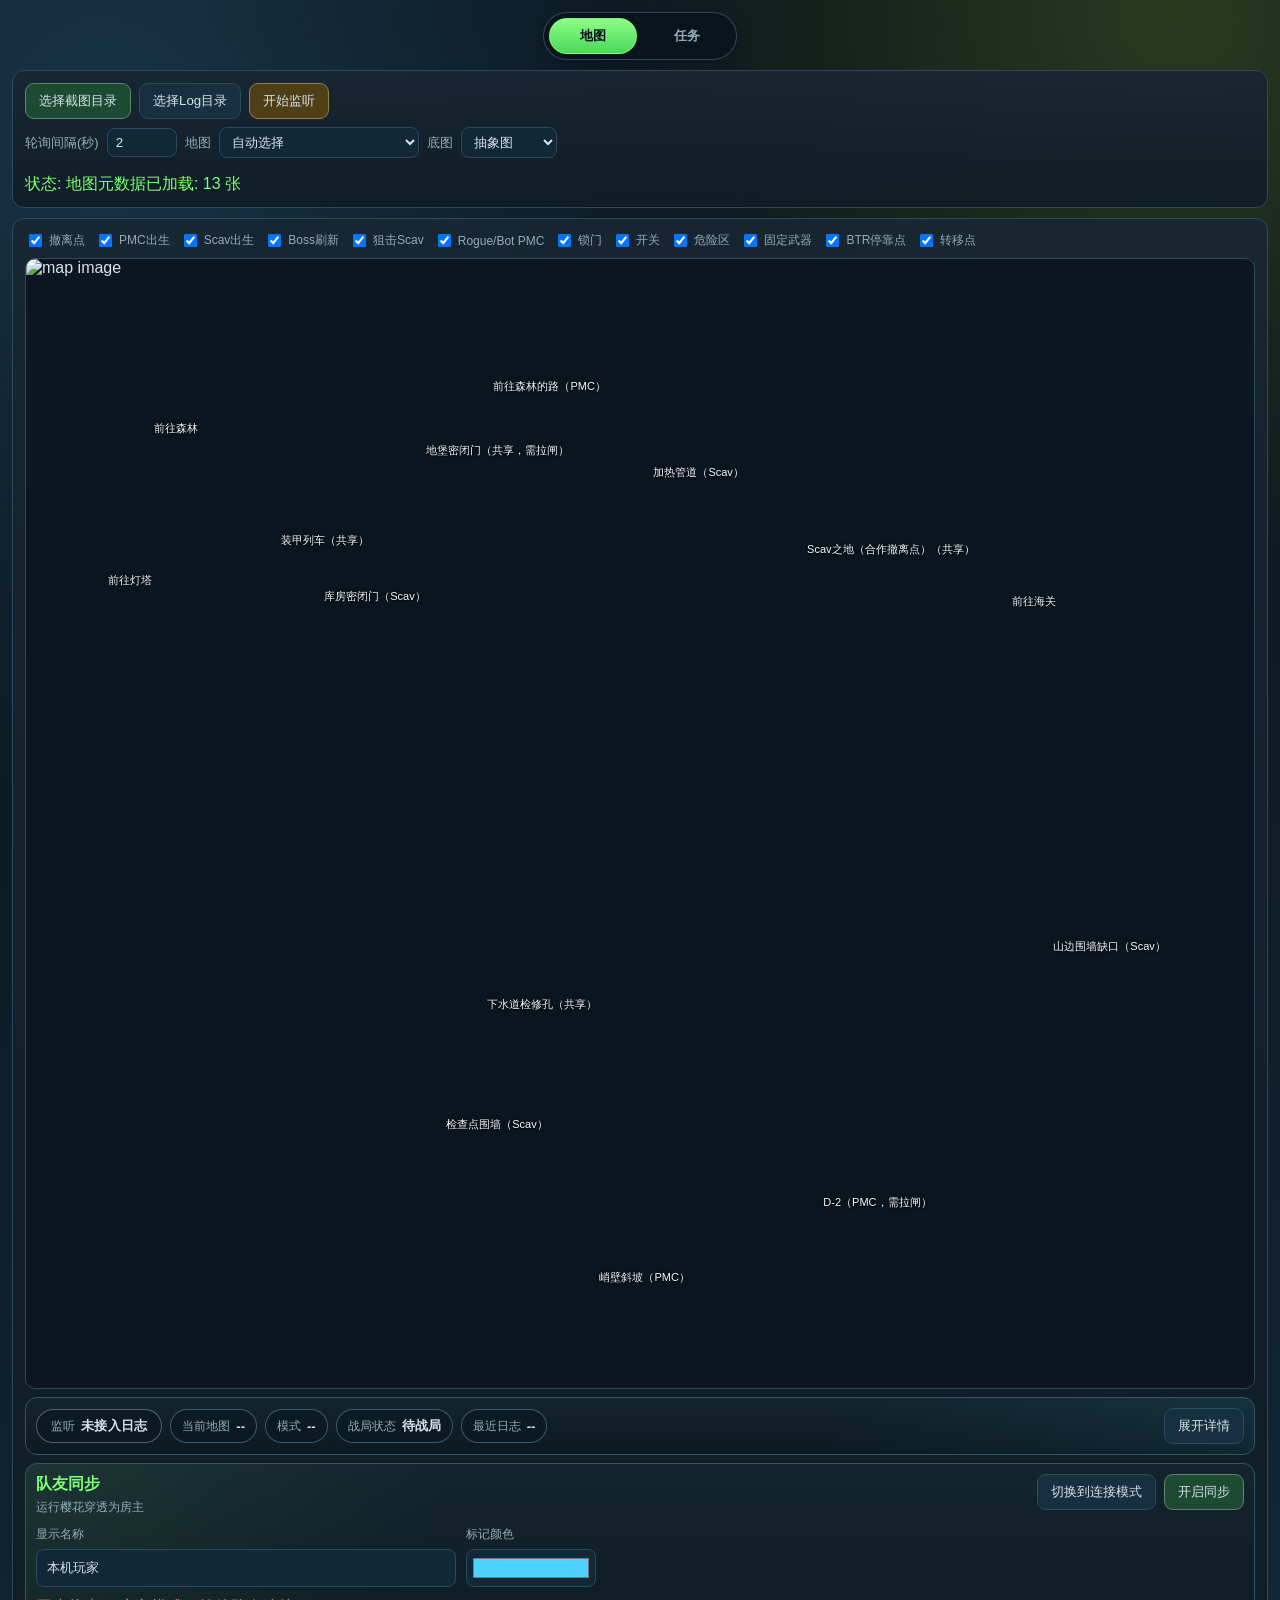
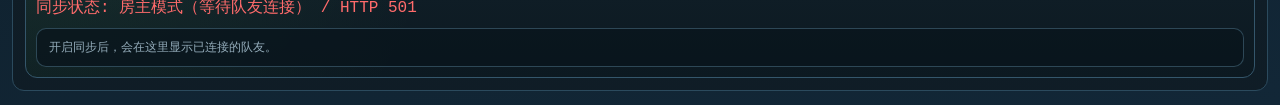
==== commit 069455cf: "Prepare release branch payload" ====
--- a/index.html
+++ b/index.html
@@ -4,6 +4,19 @@
     <meta charset="UTF-8" />
     <meta name="viewport" content="width=device-width, initial-scale=1.0" />
     <title>塔科夫地图定位</title>
+    <script>
+      (() => {
+        const params = new URLSearchParams(window.location.search);
+        const requested = String(params.get("view") || params.get("mode") || "").trim().toLowerCase();
+        const forceMobile = ["mobile", "phone", "viewer"].includes(requested);
+        const forceDesktop = ["desktop", "admin", "full"].includes(requested);
+        const uaDataMobile = navigator.userAgentData?.mobile === true;
+        const mobileUa = /Android|iPhone|iPad|iPod|Mobile|Windows Phone/i.test(navigator.userAgent || "");
+        if (!forceDesktop && (forceMobile || uaDataMobile || mobileUa)) {
+          document.documentElement.classList.add("mobile-viewer");
+        }
+      })();
+    </script>
     <link rel="stylesheet" href="./styles.css" />
   </head>
   <body>
@@ -19,7 +32,6 @@
           <div class="control-row">
             <button id="pickDirBtn" class="btn btn-primary">选择截图目录</button>
             <button id="pickGameDirBtn" class="btn">选择Log目录</button>
-            <button id="scanBtn" class="btn">立即扫描</button>
             <button id="watchBtn" class="btn btn-accent">开始监听</button>
           </div>
           <div class="control-row">
@@ -27,6 +39,11 @@
             <input id="intervalInput" class="interval-input" type="number" min="1" max="30" value="2" />
             <label class="interval-label" for="mapSelect">地图</label>
             <select id="mapSelect"></select>
+            <label class="interval-label" for="mapBaseSelect">底图</label>
+            <select id="mapBaseSelect">
+              <option value="abstract">抽象图</option>
+              <option value="satellite">卫星图</option>
+            </select>
             <span id="dirLabel" class="dir-label">未选择</span>
             <span id="gameDirLabel" class="dir-label">未选择</span>
           </div>
@@ -38,7 +55,11 @@
         </section>
 
         <section class="panel live-map-panel">
-          <div class="overlay-controls">
+          <details id="poiFilterPanel" class="poi-filter-panel">
+            <summary class="poi-filter-summary">
+              <span>点位显示</span>
+            </summary>
+            <div class="overlay-controls">
             <label><input id="toggleExtracts" type="checkbox" checked /> 撤离点</label>
             <label><input id="toggleSpawnPmc" type="checkbox" checked /> PMC出生</label>
             <label><input id="toggleSpawnScav" type="checkbox" checked /> Scav出生</label>
@@ -51,7 +72,8 @@
             <label><input id="toggleStationary" type="checkbox" checked /> 固定武器</label>
             <label><input id="toggleBtr" type="checkbox" checked /> BTR停靠点</label>
             <label><input id="toggleTransits" type="checkbox" checked /> 转移点</label>
-          </div>
+            </div>
+          </details>
 
           <div class="map-viewport" id="mapViewport">
             <div id="mapCanvas" class="map-canvas">
@@ -113,11 +135,7 @@
               <div id="syncRemoteGroup" class="sync-remote-group">
                 <label class="sync-field">
                   <span>远端地址（连接模式）</span>
-                  <input id="syncRemoteHostInput" type="text" maxlength="128" placeholder="例如 frp.example.com" />
-                </label>
-                <label class="sync-field sync-field-port">
-                  <span>远端端口</span>
-                  <input id="syncRemotePortInput" type="number" min="1" max="65535" value="" placeholder="填写樱花远端端口" />
+                  <input id="syncRemoteEndpointInput" type="text" maxlength="180" placeholder="粘贴樱花地址，例如 frp.example.com:12345" />
                 </label>
               </div>
             </div>
--- a/styles.css
+++ b/styles.css
@@ -312,7 +312,7 @@
   }
 }
 
-@media (orientation: portrait) {
+@media (orientation: portrait) and (min-width: 981px) {
   body.task-view-active {
     overflow-x: auto;
   }
@@ -397,7 +397,8 @@
 }
 
 .interval-input,
-#mapSelect {
+#mapSelect,
+#mapBaseSelect {
   border: 1px solid var(--line);
   background: #102838;
   color: var(--text);
@@ -413,6 +414,10 @@
   min-width: 200px;
 }
 
+#mapBaseSelect {
+  min-width: 96px;
+}
+
 .dir-label {
   display: none;
   color: var(--muted);
@@ -422,6 +427,107 @@
 #mapStatus,
 #poiCount {
   display: none;
+}
+
+:is(html.mobile-viewer, body.mobile-viewer) .main-tabs,
+:is(html.mobile-viewer, body.mobile-viewer) #taskView,
+:is(html.mobile-viewer, body.mobile-viewer) .controls .control-row:first-child,
+:is(html.mobile-viewer, body.mobile-viewer) label[for="intervalInput"],
+:is(html.mobile-viewer, body.mobile-viewer) #intervalInput,
+:is(html.mobile-viewer, body.mobile-viewer) #dirLabel,
+:is(html.mobile-viewer, body.mobile-viewer) #gameDirLabel,
+:is(html.mobile-viewer, body.mobile-viewer) #raidInfoBar,
+:is(html.mobile-viewer, body.mobile-viewer) .sync-panel-actions,
+:is(html.mobile-viewer, body.mobile-viewer) .sync-panel-controls,
+:is(html.mobile-viewer, body.mobile-viewer) .sync-panel-sub {
+  display: none !important;
+}
+
+:is(html.mobile-viewer, body.mobile-viewer) .app {
+  width: min(100% - 10px, 980px);
+  margin: 5px auto 8px;
+  gap: 6px;
+}
+
+:is(html.mobile-viewer, body.mobile-viewer) .panel {
+  border-radius: 8px;
+  padding: 8px;
+}
+
+:is(html.mobile-viewer, body.mobile-viewer) .controls {
+  gap: 6px;
+}
+
+:is(html.mobile-viewer, body.mobile-viewer) .controls .control-row {
+  gap: 6px;
+}
+
+:is(html.mobile-viewer, body.mobile-viewer) .controls .control-row:nth-child(2) {
+  display: grid;
+  grid-template-columns: auto minmax(0, 1fr) auto minmax(0, 120px);
+}
+
+:is(html.mobile-viewer, body.mobile-viewer) #mapSelect,
+:is(html.mobile-viewer, body.mobile-viewer) #mapBaseSelect {
+  min-width: 0;
+  width: 100%;
+}
+
+:is(html.mobile-viewer, body.mobile-viewer) .status {
+  font-size: 12px;
+  line-height: 1.35;
+}
+
+:is(html.mobile-viewer, body.mobile-viewer) .map-viewport {
+  border-radius: 8px;
+  height: auto;
+  min-height: 0;
+  touch-action: pan-y pinch-zoom;
+  overscroll-behavior: contain;
+}
+
+:is(html.mobile-viewer, body.mobile-viewer) .map-canvas,
+:is(html.mobile-viewer, body.mobile-viewer) .poi-layer,
+:is(html.mobile-viewer, body.mobile-viewer) .poi-wrap,
+:is(html.mobile-viewer, body.mobile-viewer) .peer-layer {
+  touch-action: pan-y pinch-zoom;
+}
+
+:is(html.mobile-viewer, body.mobile-viewer) .poi {
+  width: 21px;
+  height: 21px;
+}
+
+:is(html.mobile-viewer, body.mobile-viewer) .poi.poi-small {
+  width: 17px;
+  height: 17px;
+}
+
+:is(html.mobile-viewer, body.mobile-viewer) .poi-name {
+  top: 21px;
+  max-width: 150px;
+  padding: 1px 4px;
+  font-size: 10px;
+  line-height: 1.12;
+  white-space: nowrap;
+}
+
+:is(html.mobile-viewer, body.mobile-viewer) .sync-panel {
+  gap: 6px;
+  overflow-x: hidden;
+}
+
+:is(html.mobile-viewer, body.mobile-viewer) .sync-panel-head {
+  align-items: center;
+  min-width: 0;
+}
+
+:is(html.mobile-viewer, body.mobile-viewer) .sync-panel-head h2 {
+  font-size: 14px;
+}
+
+:is(html.mobile-viewer, body.mobile-viewer) .sync-peer-row {
+  align-items: flex-start;
 }
 
 .hint {
@@ -457,6 +563,14 @@
   display: inline-flex;
   align-items: center;
   gap: 4px;
+}
+
+.poi-filter-panel {
+  margin: 0;
+}
+
+.poi-filter-summary {
+  display: none;
 }
 
 .map-viewport {
@@ -539,6 +653,22 @@
   color: #f5f8fc;
   text-shadow: 0 1px 1px #000, 0 0 6px #000;
   pointer-events: none;
+}
+
+.poi-name.poi-name-above {
+  top: auto;
+  bottom: 27px;
+}
+
+.poi-name.poi-name-right {
+  left: 15px;
+  transform: none;
+}
+
+.poi-name.poi-name-left {
+  right: 15px;
+  left: auto;
+  transform: none;
 }
 
 .map-no-data {
@@ -869,7 +999,7 @@
 
 .sync-panel-controls {
   display: grid;
-  grid-template-columns: minmax(220px, 2fr) minmax(128px, 0.7fr) minmax(220px, 1.6fr) minmax(118px, 0.75fr);
+  grid-template-columns: minmax(220px, 2fr) minmax(128px, 0.7fr) minmax(260px, 2fr);
   gap: 10px;
   align-items: end;
   min-width: 0;
@@ -908,12 +1038,8 @@
   grid-column: 2;
 }
 
-.sync-panel[data-sync-mode="join"] .sync-remote-group .sync-field:not(.sync-field-port) {
+.sync-panel[data-sync-mode="join"] .sync-remote-group .sync-field {
   grid-column: 3;
-}
-
-.sync-panel[data-sync-mode="join"] .sync-field-port {
-  grid-column: 4;
 }
 
 .sync-panel[data-sync-mode="join"] .sync-field {
@@ -946,10 +1072,6 @@
   width: 100%;
 }
 
-.sync-field-port {
-  min-width: 0;
-}
-
 .sync-panel-status-row {
   display: flex;
   flex-wrap: wrap;
@@ -1057,89 +1179,386 @@
     font-size: 10px;
   }
 
+  .raid-info-bar,
+  .sync-panel {
+    overflow-x: auto;
+    scrollbar-width: none;
+    -ms-overflow-style: none;
+  }
+
+  .raid-info-bar::-webkit-scrollbar,
+  .sync-panel::-webkit-scrollbar {
+    display: none;
+  }
+
+  .raid-info-summary-wrap,
+  .raid-info-details {
+    min-width: 720px;
+  }
+
   .raid-info-summary-wrap {
-    flex-direction: column;
-    align-items: stretch;
+    flex-direction: row;
+    align-items: center;
   }
 
   .raid-toggle-btn {
-    width: 100%;
+    width: auto;
+    flex: 0 0 auto;
   }
 
   .raid-info-grid {
-    grid-template-columns: 1fr;
-  }
-
-  .raid-detail-row,
+    grid-template-columns: repeat(3, minmax(220px, 1fr));
+  }
+
+  .raid-detail-row {
+    flex-direction: row;
+    align-items: flex-start;
+  }
+
   .raid-event-head {
-    flex-direction: column;
+    flex-direction: row;
+    align-items: baseline;
+  }
+
+  .raid-detail-value {
+    text-align: right;
+  }
+
+  .sync-panel-head,
+  .sync-panel-status-row,
+  .sync-peer-list {
+    min-width: 720px;
+  }
+
+  .sync-panel-head {
+    flex-direction: row;
     align-items: flex-start;
   }
 
-  .raid-detail-value {
-    text-align: left;
-  }
-
-  .sync-panel-head,
-  .sync-peer-row {
-    flex-direction: column;
-    align-items: stretch;
-  }
-
   .sync-panel-actions {
-    display: grid;
-    grid-template-columns: 1fr;
-    width: 100%;
+    display: flex;
+    width: auto;
   }
 
   .sync-panel-actions .btn {
-    width: 100%;
+    width: auto;
   }
 
   .sync-panel-controls {
     display: grid;
-    grid-template-columns: minmax(0, 1fr);
-    align-items: stretch;
+    grid-template-columns: minmax(220px, 2fr) minmax(128px, 0.7fr) minmax(260px, 2fr);
+    align-items: end;
+    min-width: 650px;
+  }
+
+  .sync-panel[data-sync-mode="host"] .sync-panel-controls {
+    grid-template-columns: minmax(240px, 420px) 130px;
+    min-width: 560px;
   }
 
   .sync-field {
-    flex-basis: 100%;
-    min-width: 100%;
-  }
-
-  .sync-field-color,
-  .sync-field-port {
-    flex-basis: 100%;
-    width: 100%;
+    flex-basis: auto;
+    min-width: 0;
+  }
+
+  .sync-field-color {
+    flex-basis: auto;
+    width: auto;
   }
 
   .sync-remote-group {
-    display: grid;
-    grid-template-columns: minmax(0, 1fr);
-    width: 100%;
+    display: contents;
+    width: auto;
   }
 
   .sync-remote-group[hidden] {
     display: none;
   }
 
+  .sync-peer-row {
+    flex-direction: row;
+    align-items: center;
+  }
+
   .sync-peer-side {
-    text-align: left;
+    text-align: right;
   }
 
   body.task-view-active .app {
-    width: 1500px;
+    width: calc(100% - 14px);
     max-width: none;
-    margin: 12px auto 14px;
+    margin: 8px auto 10px;
+    gap: 8px;
+  }
+
+  body.task-view-active .panel {
+    padding: 10px;
+  }
+
+  .tasks-layout,
+  body.task-view-active .tasks-layout {
+    grid-template-columns: minmax(0, 1fr);
     gap: 10px;
   }
 
+  .task-video-pane {
+    position: static;
+  }
+
+  .task-sidebar {
+    max-height: min(42vh, 360px);
+  }
+}
+
+@media (max-width: 520px) and (orientation: portrait) {
+  .app,
+  body.task-view-active .app {
+    width: calc(100% - 8px);
+    margin: 4px auto 8px;
+    gap: 6px;
+  }
+
+  .main-tabs {
+    width: 100%;
+    justify-self: stretch;
+  }
+
+  .main-tab {
+    flex: 1;
+    min-width: 0;
+    padding: 8px 10px;
+  }
+
+  .panel,
   body.task-view-active .panel {
-    padding: 12px;
-  }
-
-  body.task-view-active .tasks-layout {
-    grid-template-columns: minmax(300px, 380px) minmax(0, 1fr);
-    gap: 18px;
-  }
-}
+    border-radius: 9px;
+    padding: 8px;
+  }
+
+  .control-row {
+    display: grid;
+    grid-template-columns: repeat(2, minmax(0, 1fr));
+    gap: 6px;
+  }
+
+  .control-row .btn,
+  #mapSelect,
+  #mapBaseSelect {
+    width: 100%;
+    min-width: 0;
+  }
+
+  .interval-label {
+    align-self: center;
+  }
+
+  .interval-input {
+    width: 100%;
+  }
+
+  .status {
+    font-size: 12px;
+    line-height: 1.35;
+    word-break: break-word;
+  }
+
+  .overlay-controls {
+    display: grid;
+    grid-template-columns: repeat(2, minmax(0, 1fr));
+    gap: 6px 8px;
+    max-height: 96px;
+    overflow-y: auto;
+    padding-right: 2px;
+  }
+
+  .overlay-controls label {
+    min-width: 0;
+    line-height: 1.25;
+  }
+
+  .map-viewport {
+    border-radius: 8px;
+    min-height: 210px;
+  }
+
+  :is(html.mobile-viewer, body.mobile-viewer) .map-viewport {
+    min-height: 0;
+  }
+
+  .raid-info-summary {
+    display: flex;
+    flex-wrap: wrap;
+  }
+
+  .raid-pill {
+    justify-content: flex-start;
+    border-radius: 999px;
+    padding: 7px 11px;
+  }
+
+  .sync-panel-head {
+    gap: 8px;
+  }
+
+  .sync-panel-controls {
+    gap: 8px;
+  }
+
+  .sync-peer-row,
+  .sync-empty {
+    padding: 8px 9px;
+  }
+
+  .task-sidebar {
+    max-height: 34vh;
+    padding: 10px;
+  }
+
+  .task-trader-item summary {
+    min-height: 44px;
+    padding: 10px 12px;
+  }
+
+  .task-link-btn {
+    padding: 8px 9px;
+  }
+}
+
+:is(html.mobile-viewer, body.mobile-viewer) .poi-filter-panel {
+  border: 1px solid var(--line);
+  border-radius: 8px;
+  background: rgba(8, 20, 30, 0.58);
+  overflow: hidden;
+}
+
+:is(html.mobile-viewer, body.mobile-viewer) .poi-filter-summary {
+  display: flex;
+  align-items: center;
+  min-height: 38px;
+  padding: 8px 10px;
+  color: var(--text);
+  cursor: pointer;
+  list-style: none;
+  user-select: none;
+}
+
+:is(html.mobile-viewer, body.mobile-viewer) .poi-filter-summary::-webkit-details-marker {
+  display: none;
+}
+
+:is(html.mobile-viewer, body.mobile-viewer) .poi-filter-summary::after {
+  content: "";
+  width: 8px;
+  height: 8px;
+  margin-left: auto;
+  border-right: 2px solid currentColor;
+  border-bottom: 2px solid currentColor;
+  transform: rotate(45deg);
+  transition: transform 140ms ease;
+}
+
+:is(html.mobile-viewer, body.mobile-viewer) .poi-filter-panel[open] .poi-filter-summary::after {
+  transform: rotate(225deg);
+}
+
+:is(html.mobile-viewer, body.mobile-viewer) .overlay-controls {
+  display: grid;
+  grid-template-columns: repeat(2, minmax(0, 1fr));
+  gap: 6px 8px;
+  max-height: min(38vh, 190px);
+  overflow-y: auto;
+  padding: 8px 10px 10px;
+  border-top: 1px solid rgba(108, 196, 255, 0.18);
+}
+
+:is(html.mobile-viewer, body.mobile-viewer) .poi-filter-panel:not([open]) .overlay-controls {
+  display: none;
+}
+
+:is(html.mobile-viewer, body.mobile-viewer) .overlay-controls label {
+  min-width: 0;
+  line-height: 1.25;
+}
+
+:is(html.mobile-viewer, body.mobile-viewer) .sync-panel-head,
+:is(html.mobile-viewer, body.mobile-viewer) .sync-panel-status-row,
+:is(html.mobile-viewer, body.mobile-viewer) .sync-peer-list {
+  min-width: 0;
+}
+
+:is(html.mobile-viewer, body.mobile-viewer) .sync-panel-head {
+  justify-content: flex-start;
+}
+
+:is(html.mobile-viewer, body.mobile-viewer) .sync-panel-status-row {
+  display: block;
+}
+
+:is(html.mobile-viewer, body.mobile-viewer) #syncStatus {
+  display: inline-flex;
+  max-width: 100%;
+  align-items: center;
+  min-height: 28px;
+  padding: 5px 9px;
+  border: 1px solid rgba(125, 255, 115, 0.28);
+  border-radius: 999px;
+  background: rgba(8, 18, 26, 0.58);
+  font-size: 11px;
+  line-height: 1.25;
+  white-space: normal;
+}
+
+:is(html.mobile-viewer, body.mobile-viewer) .sync-peer-list {
+  gap: 6px;
+}
+
+:is(html.mobile-viewer, body.mobile-viewer) .sync-peer-row,
+:is(html.mobile-viewer, body.mobile-viewer) .sync-empty {
+  width: 100%;
+  border-radius: 8px;
+  padding: 8px 9px;
+}
+
+:is(html.mobile-viewer, body.mobile-viewer) .sync-peer-row {
+  display: grid;
+  grid-template-columns: minmax(0, 1fr);
+  align-items: start;
+  gap: 3px;
+}
+
+:is(html.mobile-viewer, body.mobile-viewer) .sync-peer-main {
+  gap: 8px;
+}
+
+:is(html.mobile-viewer, body.mobile-viewer) .sync-peer-swatch {
+  width: 13px;
+  height: 13px;
+}
+
+:is(html.mobile-viewer, body.mobile-viewer) .sync-peer-name-block {
+  min-width: 0;
+}
+
+:is(html.mobile-viewer, body.mobile-viewer) .sync-peer-name {
+  font-size: 13px;
+  line-height: 1.25;
+}
+
+:is(html.mobile-viewer, body.mobile-viewer) .sync-peer-meta,
+:is(html.mobile-viewer, body.mobile-viewer) .sync-peer-side {
+  font-size: 11px;
+  line-height: 1.25;
+}
+
+:is(html.mobile-viewer, body.mobile-viewer) .sync-peer-meta {
+  overflow: hidden;
+  text-overflow: ellipsis;
+  white-space: nowrap;
+}
+
+:is(html.mobile-viewer, body.mobile-viewer) .sync-peer-side {
+  color: var(--muted);
+  padding-left: 21px;
+  text-align: left;
+  white-space: normal;
+}
